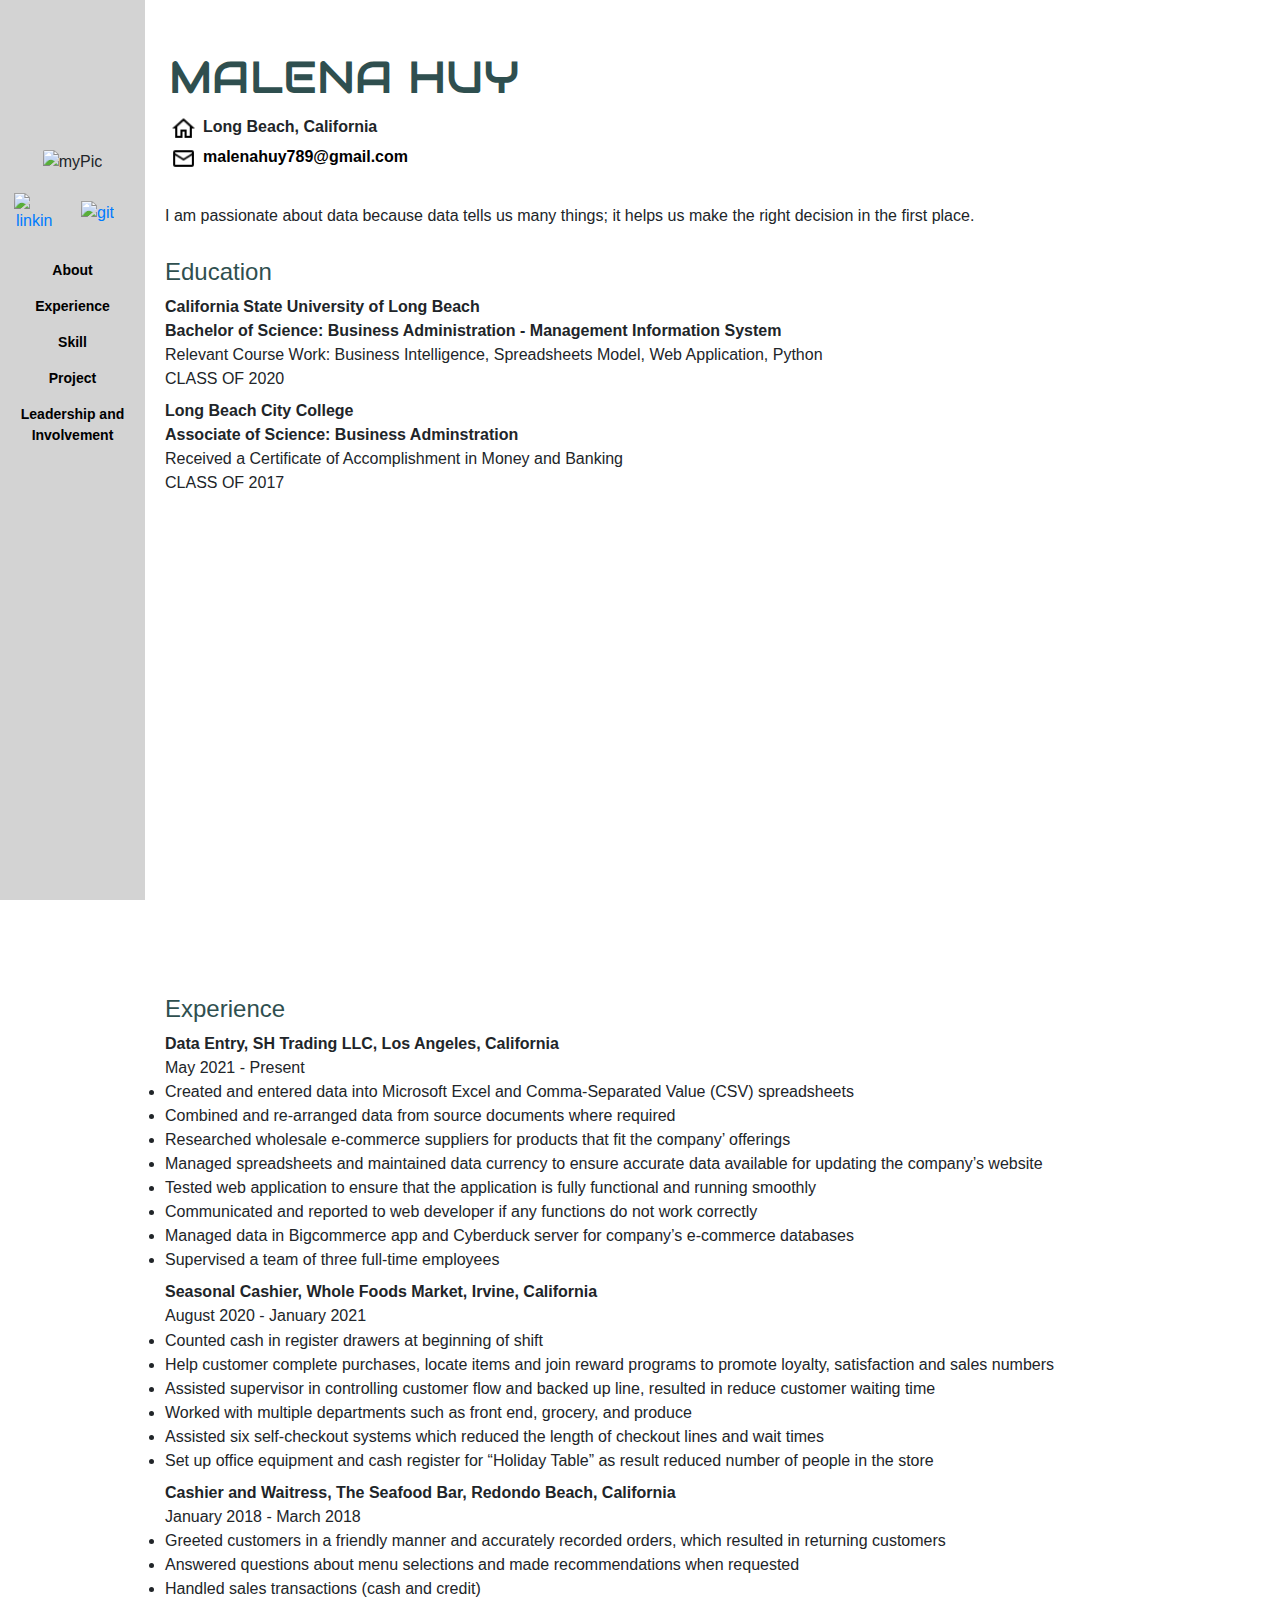
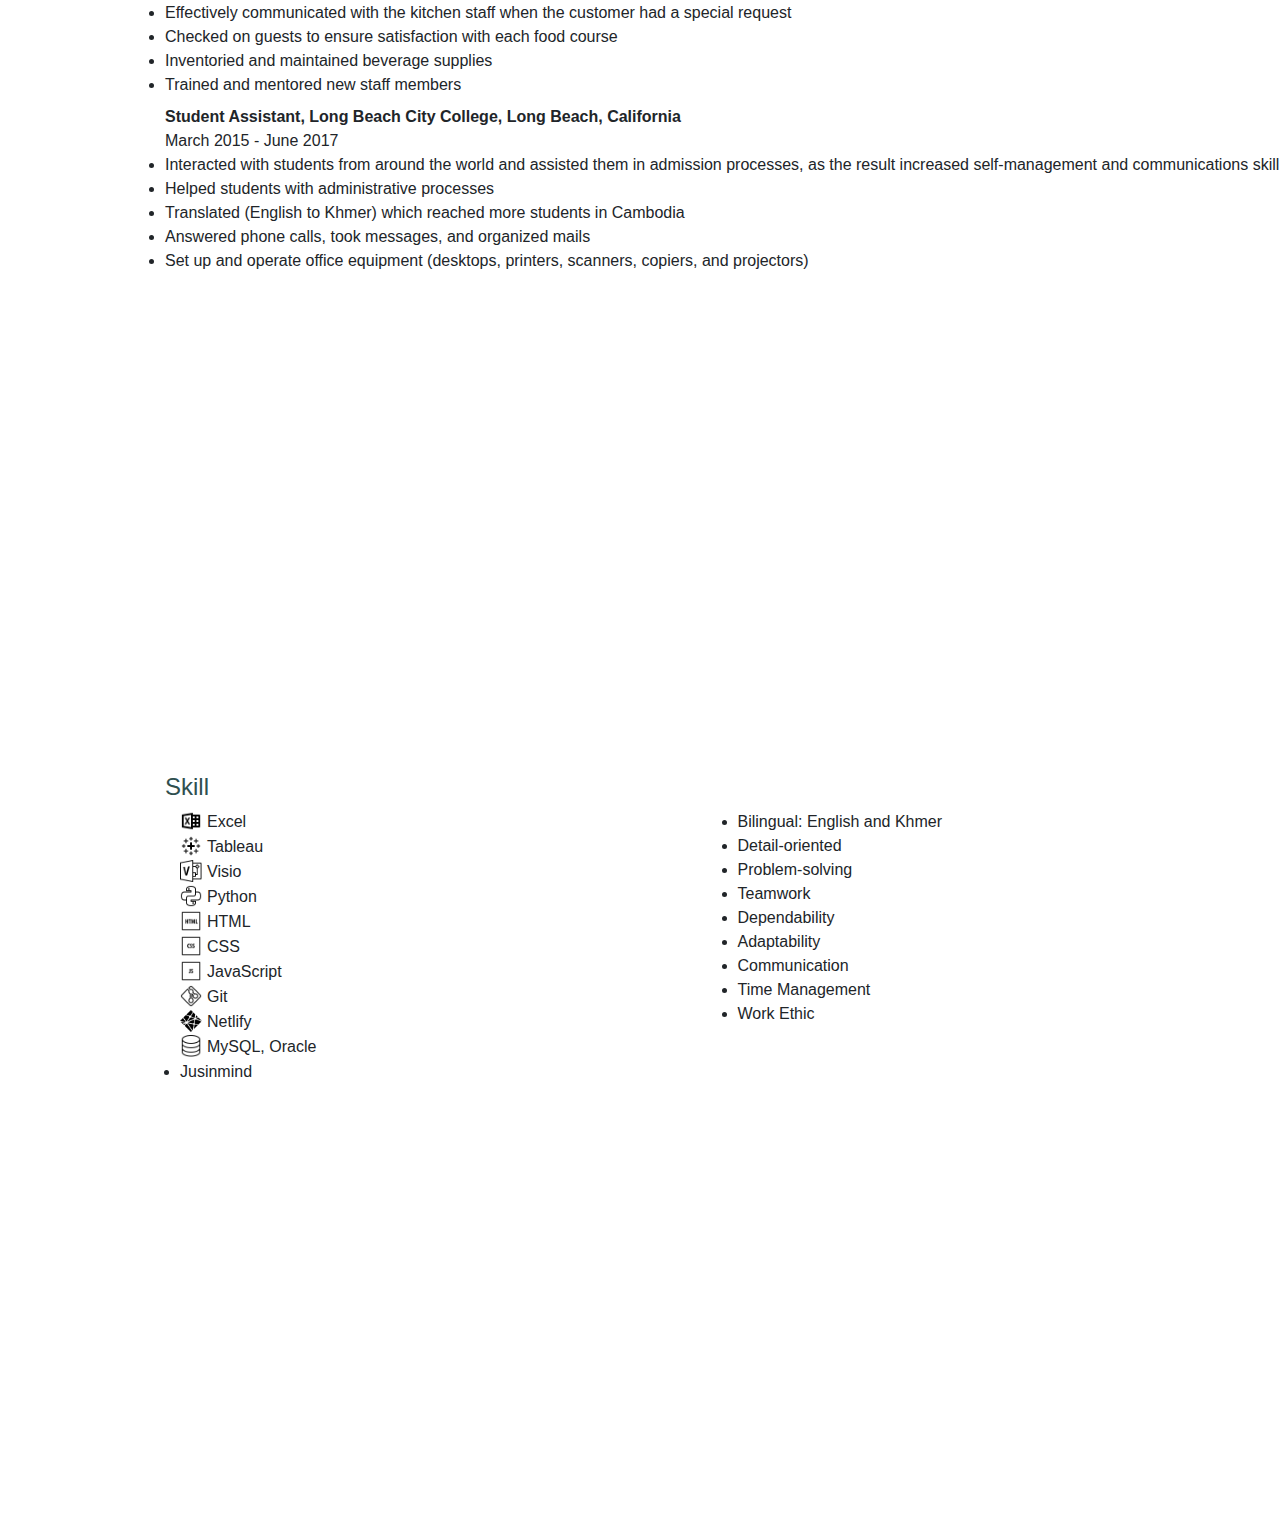
==== index.html @ 58e723cd "done on about, experience, and skill" ====
<!DOCTYPE html>
<html lang="en">
<head>
    <meta charset="UTF-8">
    <meta name="viewport" content="width=device-width, initial-scale=1.0">
    <link rel="stylesheet" href="https://stackpath.bootstrapcdn.com/bootstrap/4.4.1/css/bootstrap.min.css" integrity="sha384-Vkoo8x4CGsO3+Hhxv8T/Q5PaXtkKtu6ug5TOeNV6gBiFeWPGFN9MuhOf23Q9Ifjh" crossorigin="anonymous">
    <link rel="stylesheet" href="https://fonts.googleapis.com/css?family=Audiowide|Sofia|Trirong">
    <link rel="stylesheet" href="https://fonts.googleapis.com/css?family=Sofia&effect=neon|outline|emboss|shadow-multiple">
    <title>Malena Huy</title>
    <link rel="shortcut icon" type="img/png" href="img/MH.png">
    <link rel="stylesheet" href="style.css">
    
    

</head>
<body>
    <div id="leftSideBar">
        <div id="sideMenue">
            <img src="img/IMG_6058.jpg" alt="myPic" id="picOfMe">
            <div class="mediaIcon">
                <div class="flexIcon">
                    <a href="https://www.linkedin.com/in/malena-huy-19534b177/"><img src="img/linkin.png" alt="linkin" class="socialLink"></a>
                </div>
                <div class="flexIcon">
                    <a href="https://github.com/MalenaHuy"><img src="img/git.png" alt="git" class="socialLink"></a>
                </div>
            </div>
   
            <ul id="sidebarList">
                <li class="sideList" id="topList"><a href="#about" style="color: black;"><b>About</b></a></li>
                <li class="sideList"><a href="#experience" style="color: black;"><b>Experience</b></a></li>
                <li class="sideList"><a href="#skill" style="color:black"><b>Skill</b></a></li>
                <li class="sideList"><a href="#project" style="color:black"><b>Project</b></a></li>
                <li class="sideList"><a href="#leadershipAndInvolvement" style="color:black"><b>Leadership and Involvement</b></a></li>
            </ul>      
    </div>
    <div id="about">
        <div class="contactInfo">
            <H1>MALENA HUY</H1>
            <div class="contact">
                <img src="img/60817.png" alt="contact" class="contactPic">
                <p class="contactLetter"><b>Long Beach, California</b></p>
            </div>
            <div class="contact">
                <img src="img/email.png" alt="contact" class="contactPic">
                <a href="mailto:malenahuy789@gmail.com" style="color: black" class="needLongIndent1"><p class="contactLetter"><b>malenahuy789@gmail.com</b></p></a>
            </div>
        </div> 
        <div class="aboutMe">
           <p class="needLongIndent1">I am passionate about data because data tells us many things; it helps us make the right decision in the first place. </p> 
        </div>
        <div class="education">
            <h4>Education</h4>
            <div class="school">
                <P class="smallMargin"><b>California State University of Long Beach</b></P>
                <p class="smallMargin"><b>Bachelor of Science: Business Administration - Management Information System</b></p>
                <p class="smallMargin">Relevant Course Work: Business Intelligence, Spreadsheets Model, Web Application, Python</p>
                <p class="smallMargin2">CLASS OF 2020</p>
                <p class="smallMargin"><b>Long Beach City College</b></p>
                <p class="smallMargin"><b>Associate of Science: Business Adminstration </b></p>
                <p class="smallMargin">Received a Certificate of Accomplishment in Money and Banking</p>
                <p class="bigMargin3">CLASS OF 2017</p>
            </div>
        </div>
    </div>

    <div id="experience">
        <h4>Experience</h4>
        
        <p class="smallMargin"><b>Data Entry, SH Trading LLC, Los Angeles, California</b></p>
        <p class="smallMargin">May 2021 - Present</p>
        <li>Created and entered data into Microsoft Excel and Comma-Separated Value (CSV) spreadsheets</li>
        <li>Combined and re-arranged data from source documents where required</li>
        <li>Researched wholesale e-commerce suppliers for products that fit the company’ offerings</li>
        <li>Managed spreadsheets and maintained data currency to ensure accurate data available for updating the company’s website</li>
        <li>Tested web application to ensure that the application is fully functional and running smoothly</li>
        <li>Communicated and reported to web developer if any functions do not work correctly</li>
        <li>Managed data in Bigcommerce app and Cyberduck server for company’s e-commerce databases</li>
        <li class="smallMargin2">Supervised a team of three full-time employees</li>
        
        <p class="smallMargin"><b>Seasonal Cashier, Whole Foods Market, Irvine, California</b></p>
        <p class="smallMargin">August 2020 - January 2021</p>
        <li>Counted cash in register drawers at beginning of shift</li>
        <li>Help customer complete purchases, locate items and join reward programs to promote loyalty, satisfaction and sales numbers</li>
        <li>Assisted supervisor in controlling customer flow and backed up line, resulted in reduce customer waiting time</li>
        <li>Worked with multiple departments such as front end, grocery, and produce</li>
        <li>Assisted six self-checkout systems which reduced the length of checkout lines and wait times</li>
        <li class="smallMargin2">Set up office equipment and cash register for “Holiday Table” as result reduced number of people in the store</li>
        
        <p class="smallMargin"><b>Cashier and Waitress, The Seafood Bar, Redondo Beach, California</b></p>
        <p class="smallMargin">January 2018 - March 2018</p>
        <li>Greeted customers in a friendly manner and accurately recorded orders, which resulted in returning customers</li>
        <li>Answered questions about menu selections and made recommendations when requested</li>
        <li>Handled sales transactions (cash and credit)</li>
        <li>Effectively communicated with the kitchen staff when the customer had a special request</li>
        <li>Checked on guests to ensure satisfaction with each food course</li>
        <li>Inventoried and maintained beverage supplies</li>
        <li class="smallMargin2">Trained and mentored new staff members</li>
        
        <p class="smallMargin"><b>Student Assistant, Long Beach City College, Long Beach, California</b></p>
        <p class="smallMargin">March 2015 - June 2017</p>
        <li>Interacted with students from around the world and assisted them in admission processes, as the result increased self-management and communications skill</li>
        <li>Helped students with administrative processes</li>
        <li>Translated (English to Khmer) which reached more students in Cambodia</li>
        <li>Answered phone calls, took messages, and organized mails</li>
        <li class="bigMargin3">Set up and operate office equipment (desktops, printers, scanners, copiers, and projectors)</li>
    </div>  
    
    <div id="skill">
        <h4>Skill</h4>
        <div class="flexSkill">
            <div class="col-6">
                <div class="imgSkill">
                    <img src="img/excel.png" alt="small-icon" class="smallIcon">
                    <p class="desImgSkill">Excel</p>
                </div>
                <div class="imgSkill">
                    <img src="img/tableau.png" alt="small-icon" class="smallIcon">
                    <p class="desImgSkill">Tableau</p>
                </div>
                <div class="imgSkill">
                    <img src="img/visio.png" alt="small-icon" class="smallIcon">
                    <p class="desImgSkill">Visio</p>
                </div>
                <div class="imgSkill">
                    <img src="img/python.png" alt="small-icon" class="smallIcon">
                    <p class="desImgSkill">Python</p>
                </div>
                <div class="imgSkill">
                    <img src="img/HTML.png" alt="small-icon" class="smallIcon">
                    <p class="desImgSkill">HTML</p>
                </div>
                <div class="imgSkill">
                    <img src="img/css.png" alt="small-icon" class="smallIcon">
                    <p class="desImgSkill">CSS</p>
                </div>
                <div class="imgSkill">
                    <img src="img/JS.png" alt="small-icon" class="smallIcon">
                    <p class="desImgSkill">JavaScript</p>
                </div>
                <div class="imgSkill">
                    <img src="img/git1.png" alt="small-icon" class="smallIcon">
                    <p class="desImgSkill">Git</p>
                </div>
                <div class="imgSkill">
                    <img src="img/netlify.png" alt="small-icon" class="smallIcon">
                    <p class="desImgSkill">Netlify</p>
                </div>
                <div class="imgSkill">
                    <img src="img/database.png" alt="small-icon" class="smallIcon">
                    <p class="desImgSkill">MySQL, Oracle</p>
                </div>
                <li>Jusinmind</li>
            </div>

            <div class="col-6">
                <li>Bilingual: English and Khmer</li>
                <li>Detail-oriented</li>
                <li>Problem-solving</li>
                <li>Teamwork</li>
                <li>Dependability</li>
                <li>Adaptability</li>
                <li>Communication</li>
                <li>Time Management</li>
                <li class="bigMargin3">Work Ethic</li>
            </div>
        </div>
    </div>

    



    <script src="app.js"></script>
</body>
</html>
---- style.css ----
#picOfMe{
    align-self: center;
    width: 125px;
    height: 125px;
    box-sizing: border-box;
    border-radius: 5%;
    margin-top: 150px;
    
}

#leftSideBar{
    /* top:3em; */
    position: relative;
    margin-left: 165px;
    display: flex;
    flex-direction: column;
}

#sideMenue{
    position: fixed;
    left: 0px;
    right: 0px;
    /* top: 3em; */
    width: 145px;
    text-align: center;
    /* padding-left: 1em; */
    height: 100%;
    background-color: 	#d3d3d3;
    margin-left: 0px;  
}



.socialLink{
    width: 35px;
    height: 35px;
}

.mediaIcon{
    display: flex;
    flex-direction: row;
    align-items: center;
}


.flexIcon{
    float: left;
    width:33.33%;
    padding: 4px;
    margin: 5px;
    margin-left: 10px;
    margin-top: 15px
}

.contactPic{
    top:25px;
    height:25px;
    margin: 2px;
}

.contactLetter{
    margin-left: 5px;
    margin-top: 1px;
    margin-bottom: 5px;
}

.contact{
    display: flex;
}

.contactInfo{
    margin-left: 4px;
}

#sidebarList {
    list-style-type: none;
    margin: 0;
    padding: 0;
    font-family: 'Gill Sans', 'Gill Sans MT', Calibri, 'Trebuchet MS', sans-serif;
    font-size: 14px;
    text-align: center;
  }

.sideList{
      margin-bottom: 15px;
  }

#topList{
    margin-top: 18px;
}

H1{
    margin-top: 50px;
    color: darkslategray;
    font-size: 45px;
    margin-bottom: 10px;
    font-family: "Audiowide", sans-serif;
}

.needLongIndent1{
    margin-bottom: 30px;
}

h4{
    color: darkslategray;   
}

.smallMargin{
    margin-bottom: 0.1px;
}

.smallMargin2{
    margin-bottom: 8px ;
}

.bigMargin3{
    margin-bottom: 500px;
}

.smallIcon{
    top: 22px;
    height: 22px;
    margin-right: 5px;
}

.imgSkill{
    display: flex;
}

.desImgSkill{
    margin-bottom: 1px;
}

.flexSkill{
    display: flex;
}
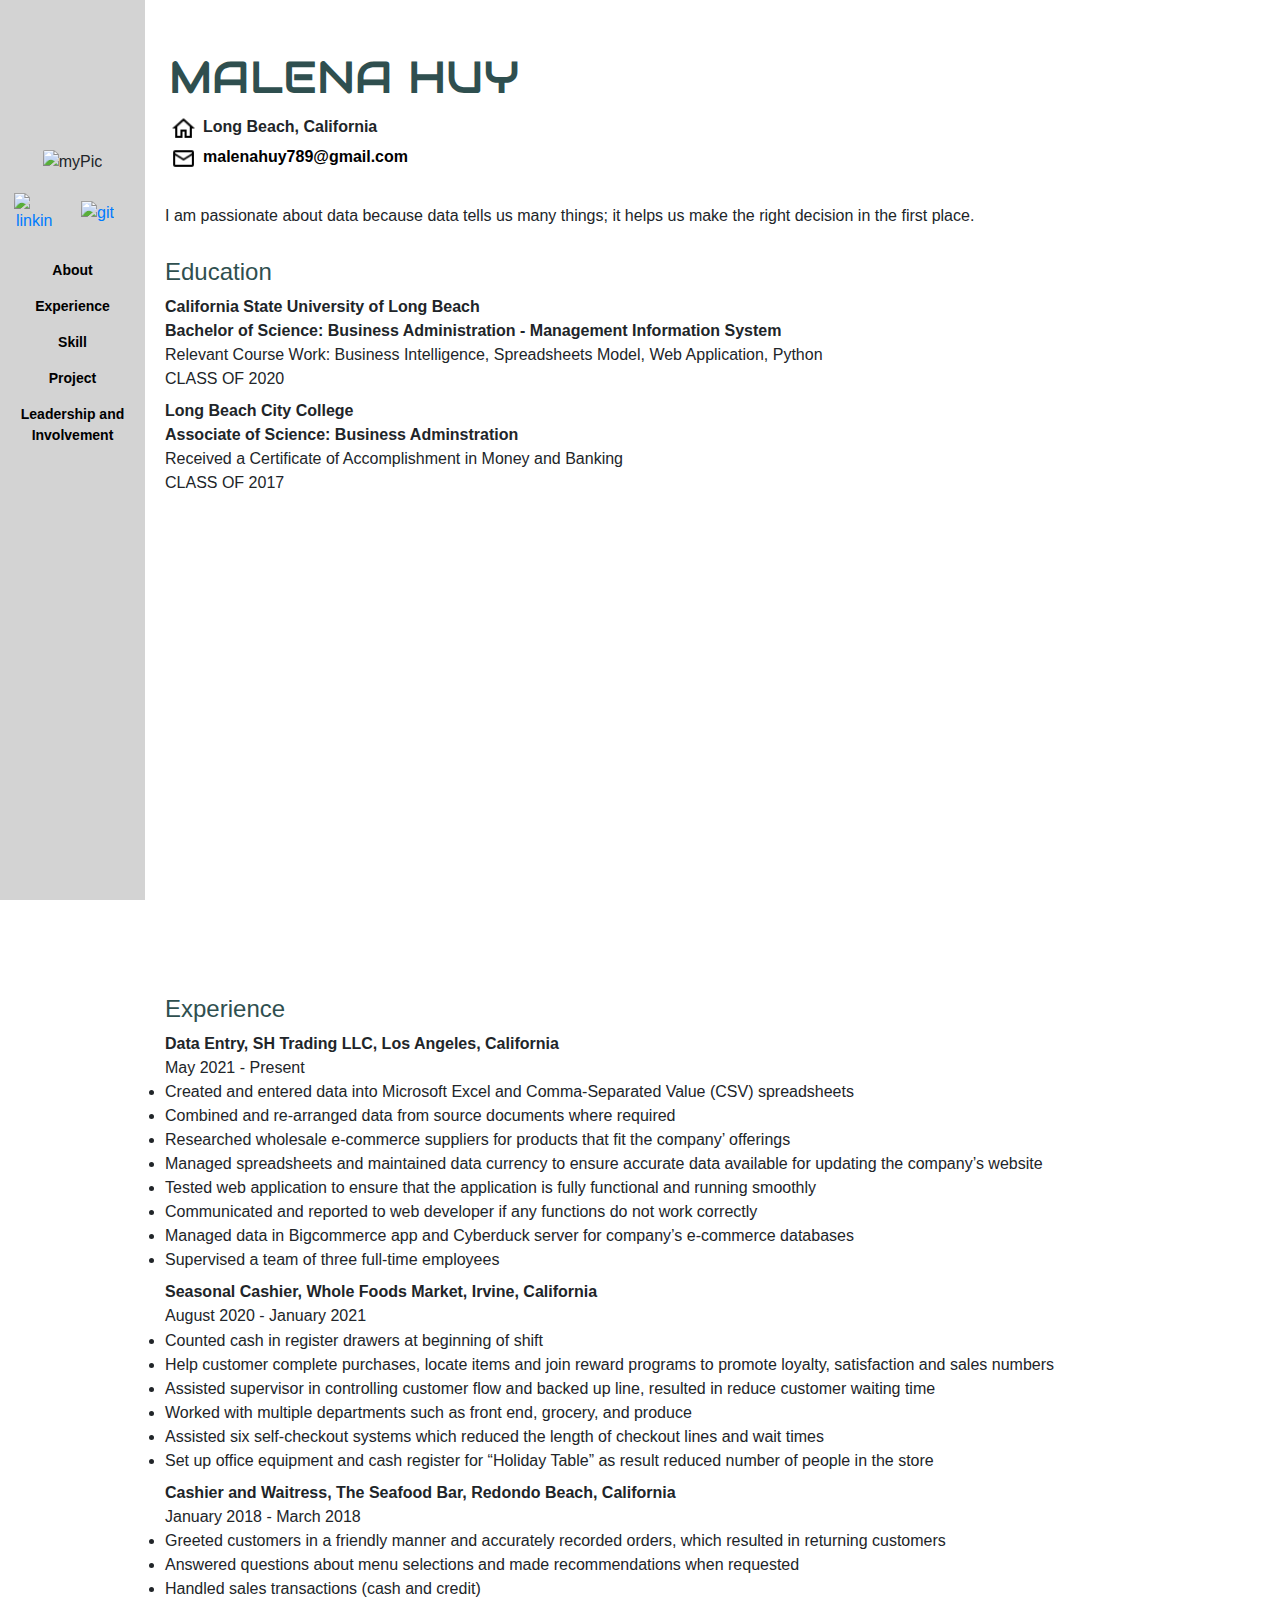
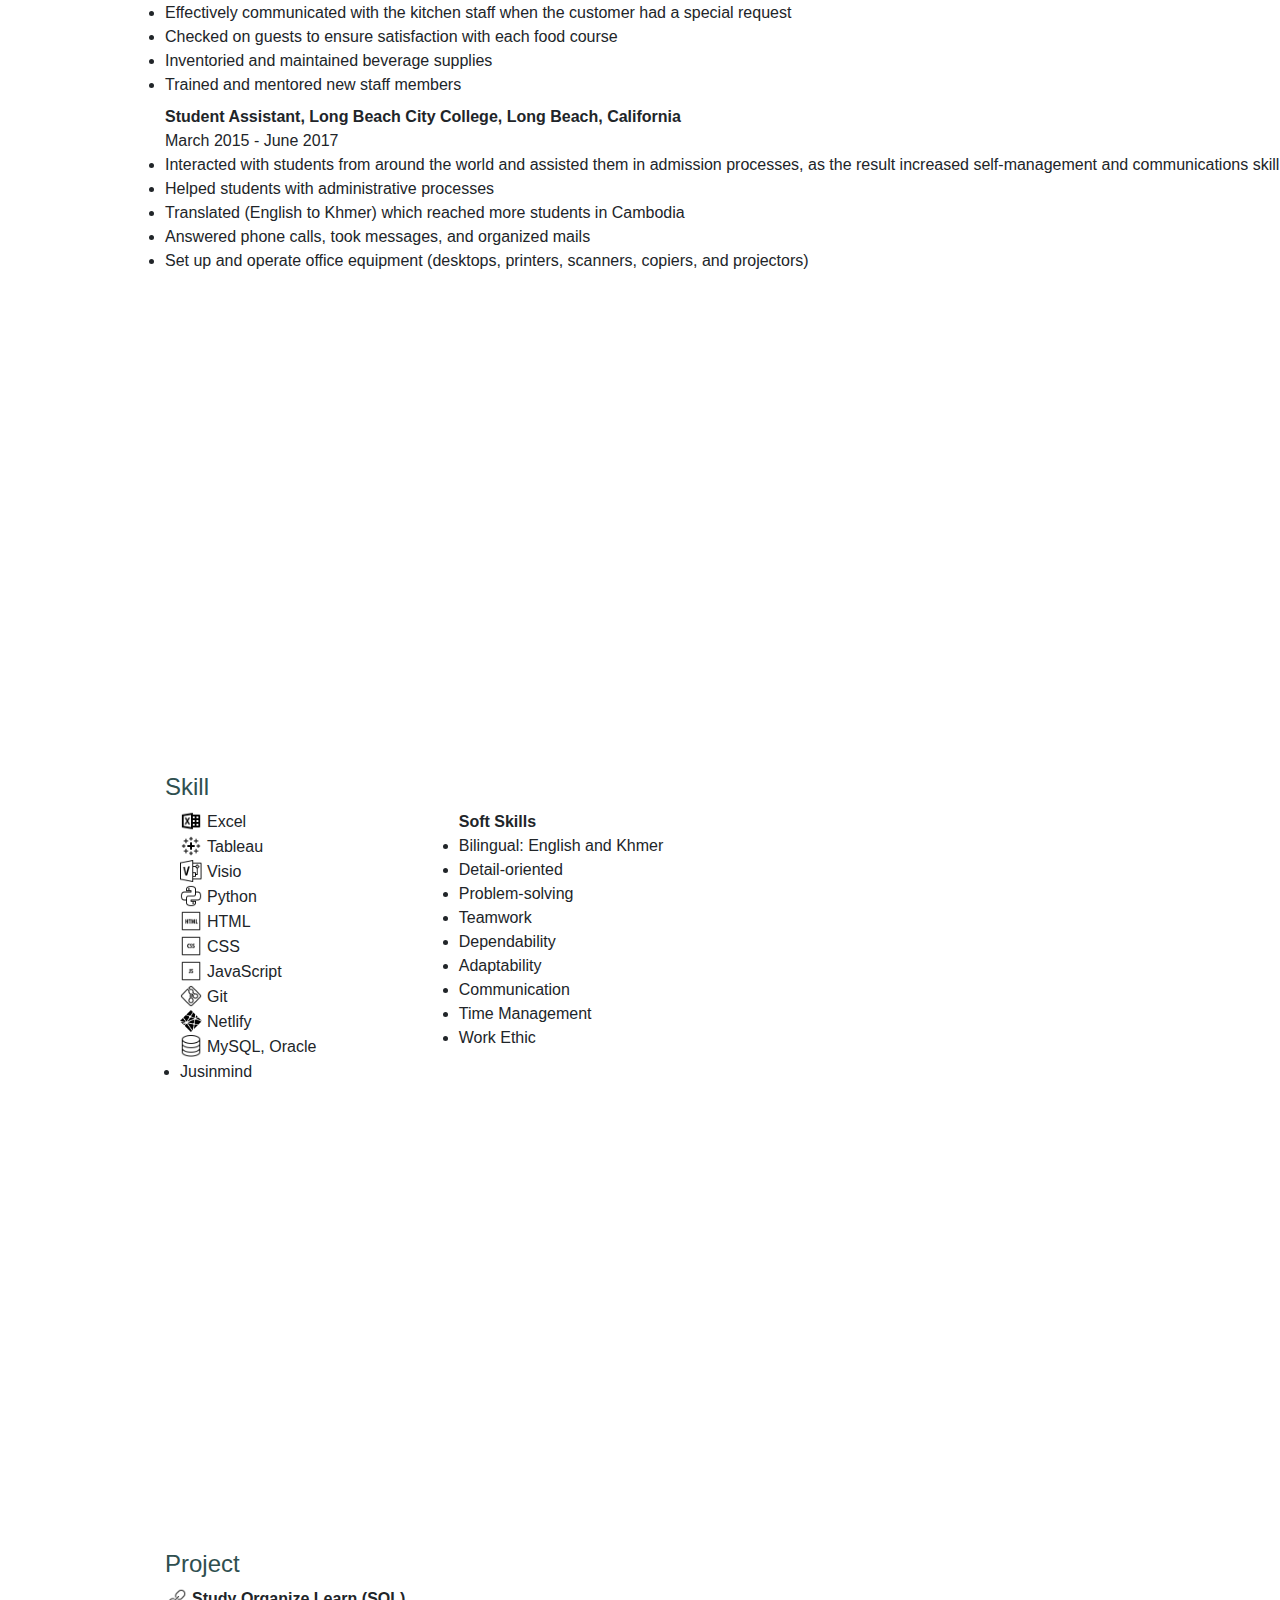
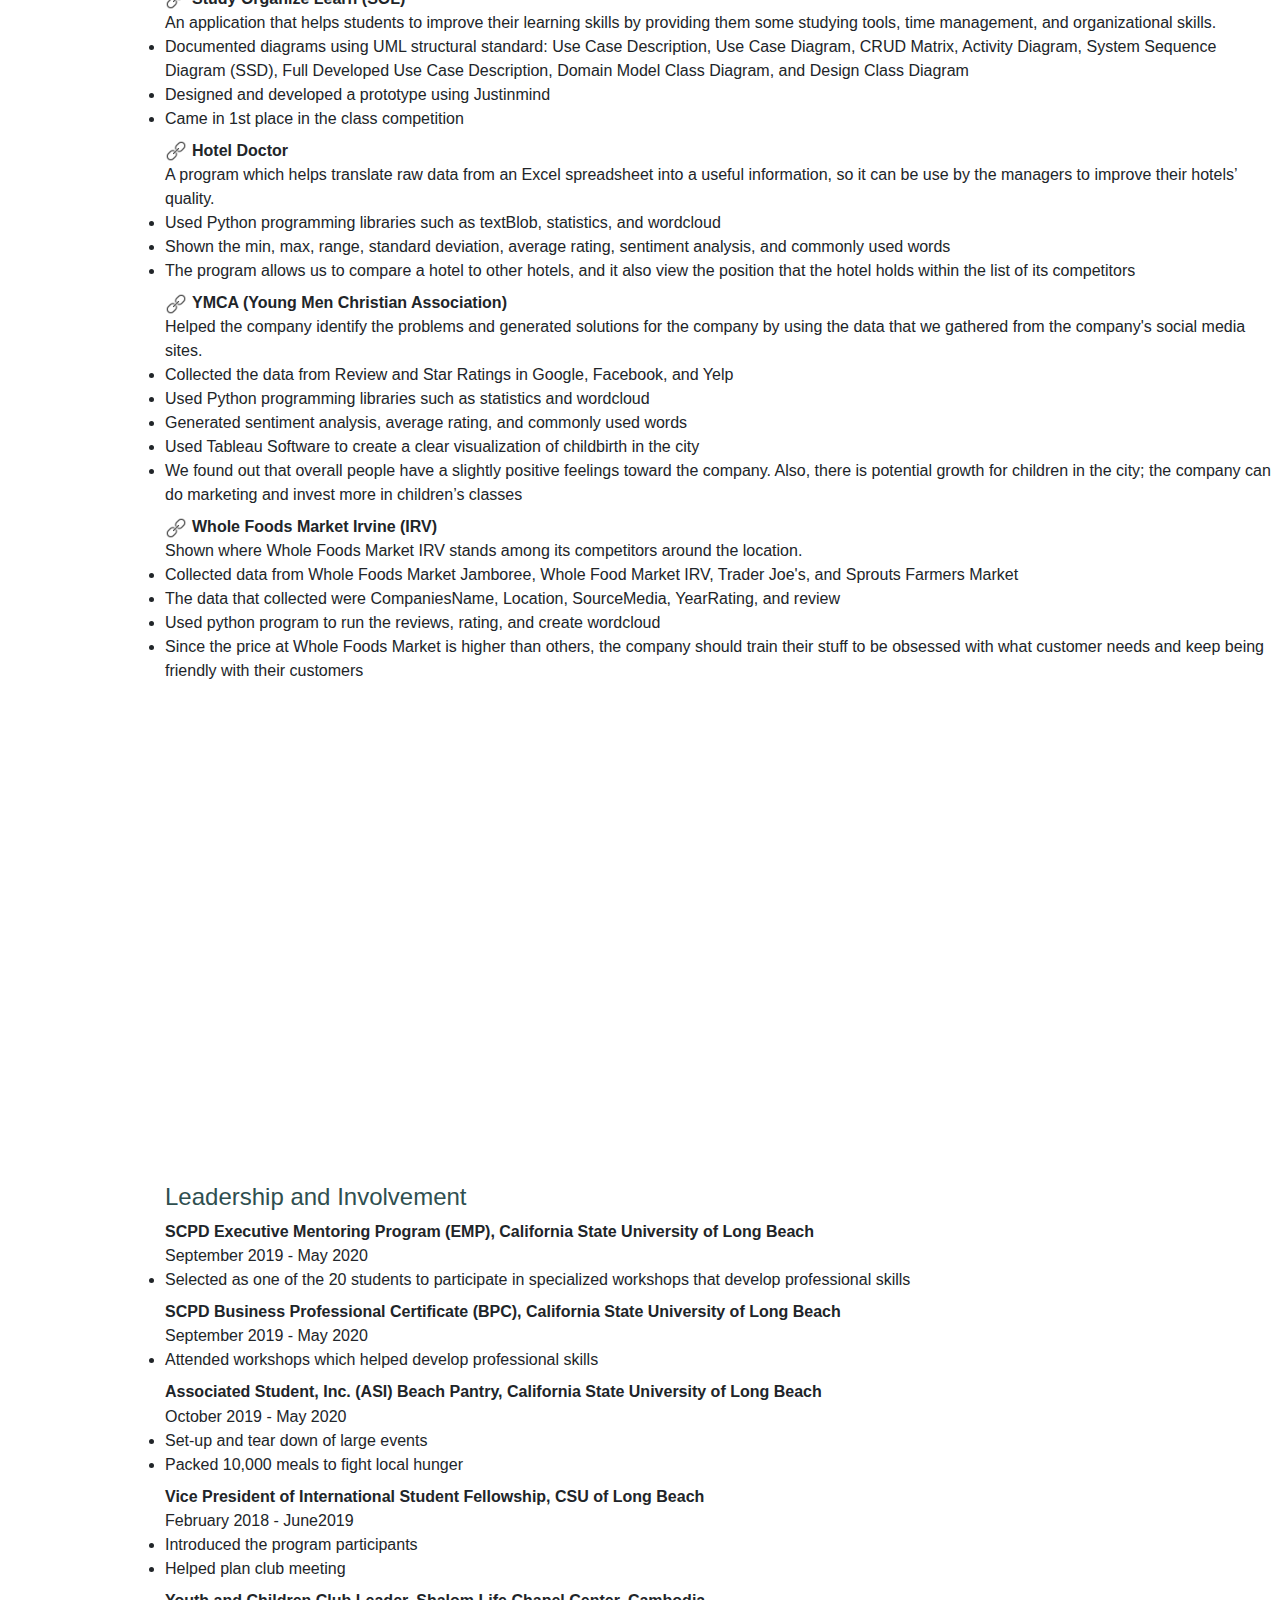
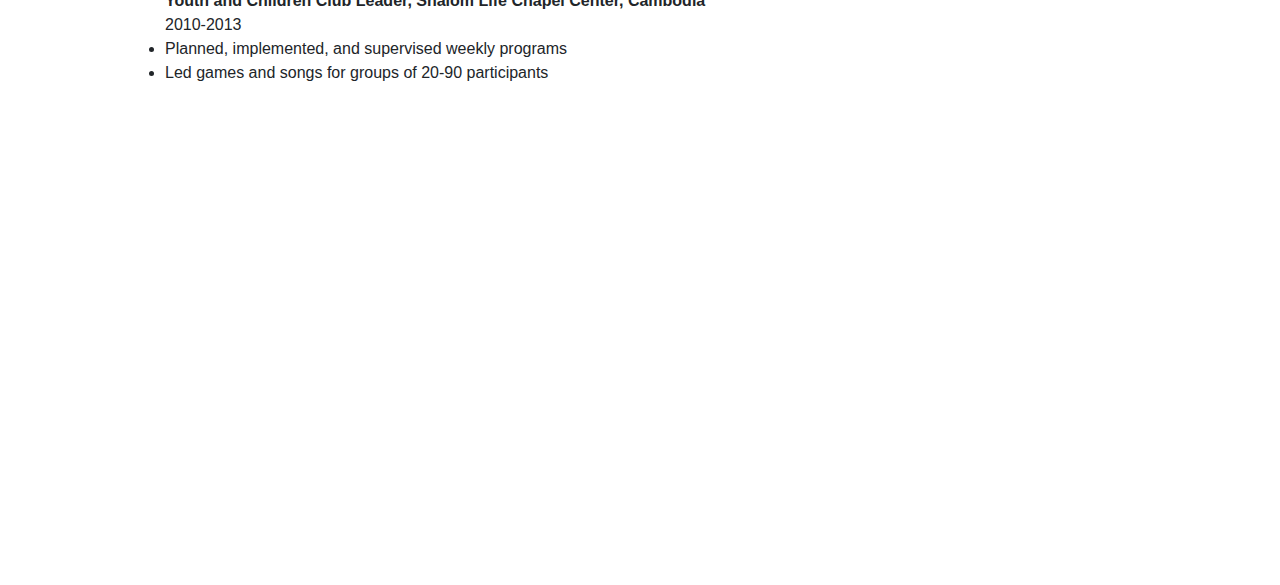
==== commit 2cc186f5: "Has everything in it" ====
--- a/index.html
+++ b/index.html
@@ -109,7 +109,7 @@
     <div id="skill">
         <h4>Skill</h4>
         <div class="flexSkill">
-            <div class="col-6">
+            <div class="col-3">
                 <div class="imgSkill">
                     <img src="img/excel.png" alt="small-icon" class="smallIcon">
                     <p class="desImgSkill">Excel</p>
@@ -153,7 +153,8 @@
                 <li>Jusinmind</li>
             </div>
 
-            <div class="col-6">
+            <div class="col-9">
+                <div><b>Soft Skills</b></div>
                 <li>Bilingual: English and Khmer</li>
                 <li>Detail-oriented</li>
                 <li>Problem-solving</li>
@@ -167,8 +168,77 @@
         </div>
     </div>
 
-    
-
+    <div id="project">
+        <h4>Project</h4>
+
+        <div class="projectLink">
+            <a href="https://docs.google.com/presentation/d/1GV7jvEvujtkdxW_hUQRuA-FGn4lqVFDvld7qBgwPdiw/edit#slide=id.gcb9a0b074_1_0"><img src="img/link.png" alt="project" class="smallIcon"></a>
+            <p class="smallMargin" ><b>Study Organize Learn (SOL)</b></p>
+        </div>
+        <p class="smallMargin">An application that helps students to improve their learning skills by providing them some studying tools, time management, and organizational skills.</p>
+        <li>Documented diagrams using UML structural standard: Use Case Description, Use Case Diagram, CRUD Matrix, Activity Diagram, System Sequence Diagram (SSD), Full Developed Use Case Description, Domain Model Class Diagram, and Design Class Diagram</li>
+        <li>Designed and developed a prototype using Justinmind</li>
+        <li class="smallMargin2">Came in 1st place in the class competition</li>
+       
+        <div class="projectLink">
+            <a href="https://docs.google.com/document/d/1Y2MxactbbaKSyeovLxbKXEGCdVwSvTSO75v0G-tP6yM/edit"><img src="img/link.png" alt="project" class="smallIcon"></a>
+            <p class="smallMargin"><b>Hotel Doctor</b></p>
+        </div>
+        <p class="smallMargin">A program which helps translate raw data from an Excel spreadsheet into a useful information, so it can be use by the managers to improve their hotels’ quality.</p>
+        <li>Used Python programming libraries such as textBlob, statistics, and wordcloud</li>
+        <li>Shown the min, max, range, standard deviation, average rating, sentiment analysis, and commonly used words</li>
+        <li class="smallMargin2">The program allows us to compare a hotel to other hotels, and it also view the position that the hotel holds within the list of its competitors</li>
+        
+        <div class="projectLink">
+            <a href="https://docs.google.com/presentation/d/1oSVjrfwaQIsU7McNEaSxU91gWclx09imn4aurFoGl7s/edit?usp=sharing"><img src="img/link.png" alt="project" class="smallIcon"></a>
+            <p class="smallMargin"><b>YMCA (Young Men Christian Association)</b></p>
+        </div>
+        <p class="smallMargin">Helped the company identify the problems and generated solutions for the company by using the data that we gathered from the company's social media sites.</p>
+        <li>Collected the data from Review and Star Ratings in Google, Facebook, and Yelp</li>
+        <li>Used Python programming libraries such as statistics and wordcloud</li>
+        <li>Generated sentiment analysis, average rating, and commonly used words</li>
+        <li>Used Tableau Software to create a clear visualization of childbirth in the city</li>
+        <li class="smallMargin2">We found out that overall people have a slightly positive feelings toward the company. Also, there is potential growth for children in the city; the company can do marketing and invest more in children’s classes</li>
+        
+        <div class="projectLink">
+            <a href="https://drive.google.com/drive/folders/1RlieP8-jCRvltvG0Bzx3RqfEUPW0BpeF?usp=sharing"><img src="img/link.png" alt="project" class="smallIcon"></a>
+            <p class="smallMargin"><b>Whole Foods Market Irvine (IRV)</b></p>
+        </div>
+        <p class="smallMargin">Shown where Whole Foods Market IRV stands among its competitors around the location.</p>
+        <li>Collected data from Whole Foods Market Jamboree, Whole Food Market IRV, Trader Joe's, and Sprouts Farmers Market</li>
+        <li>The data that collected were CompaniesName, Location, SourceMedia, YearRating, and review</li>
+        <li>Used python program to run the reviews, rating, and create wordcloud</li>
+        <li class="bigMargin3">Since the price at Whole Foods Market is higher than others, the company should train their stuff to be obsessed with what customer needs and keep being friendly with their customers</li>
+        
+    </div>
+
+    <div id="leadershipAndInvolvement">
+        <h4>Leadership and Involvement</h4>
+
+        <p class="smallMargin"><b>SCPD Executive Mentoring Program (EMP), California State University of Long Beach</b></p>
+        <p class="smallMargin">September 2019 - May 2020</p>
+        <li class="smallMargin2">Selected as one of the 20 students to participate in specialized workshops that develop professional skills</li>
+
+        <p class="smallMargin"><b>SCPD Business Professional Certificate (BPC), California State University of Long Beach</b></p>
+        <p class="smallMargin">September 2019 - May 2020</p>
+        <li class="smallMargin2">Attended workshops which helped develop professional skills</li>
+        
+        <p class="smallMargin"><b>Associated Student, Inc. (ASI) Beach Pantry, California State University of Long Beach</b></p>
+        <p class="smallMargin">October 2019 - May 2020</p>
+        <li>Set-up and tear down of large events</li>
+        <li class="smallMargin2">Packed 10,000 meals to fight local hunger</li>
+
+        <p class="smallMargin"><b>Vice President of International Student Fellowship, CSU of Long Beach</b></p>
+        <p class="smallMargin">February 2018 - June2019</p>
+        <li>Introduced the program participants</li>
+        <li class="smallMargin2">Helped plan club meeting</li>
+
+        <p class="smallMargin"><b>Youth and Children Club Leader, Shalom Life Chapel Center, Cambodia</b></p>
+        <p class="smallMargin">2010-2013</p>
+        <li>Planned, implemented, and supervised weekly programs</li>
+        <li class="bigMargin3">Led games and songs for groups of 20-90 participants</li>
+
+    </div>
 
 
     <script src="app.js"></script>
--- a/style.css
+++ b/style.css
@@ -133,4 +133,8 @@
 
 .flexSkill{
     display: flex;
+}
+
+.projectLink{
+    display: flex;
 }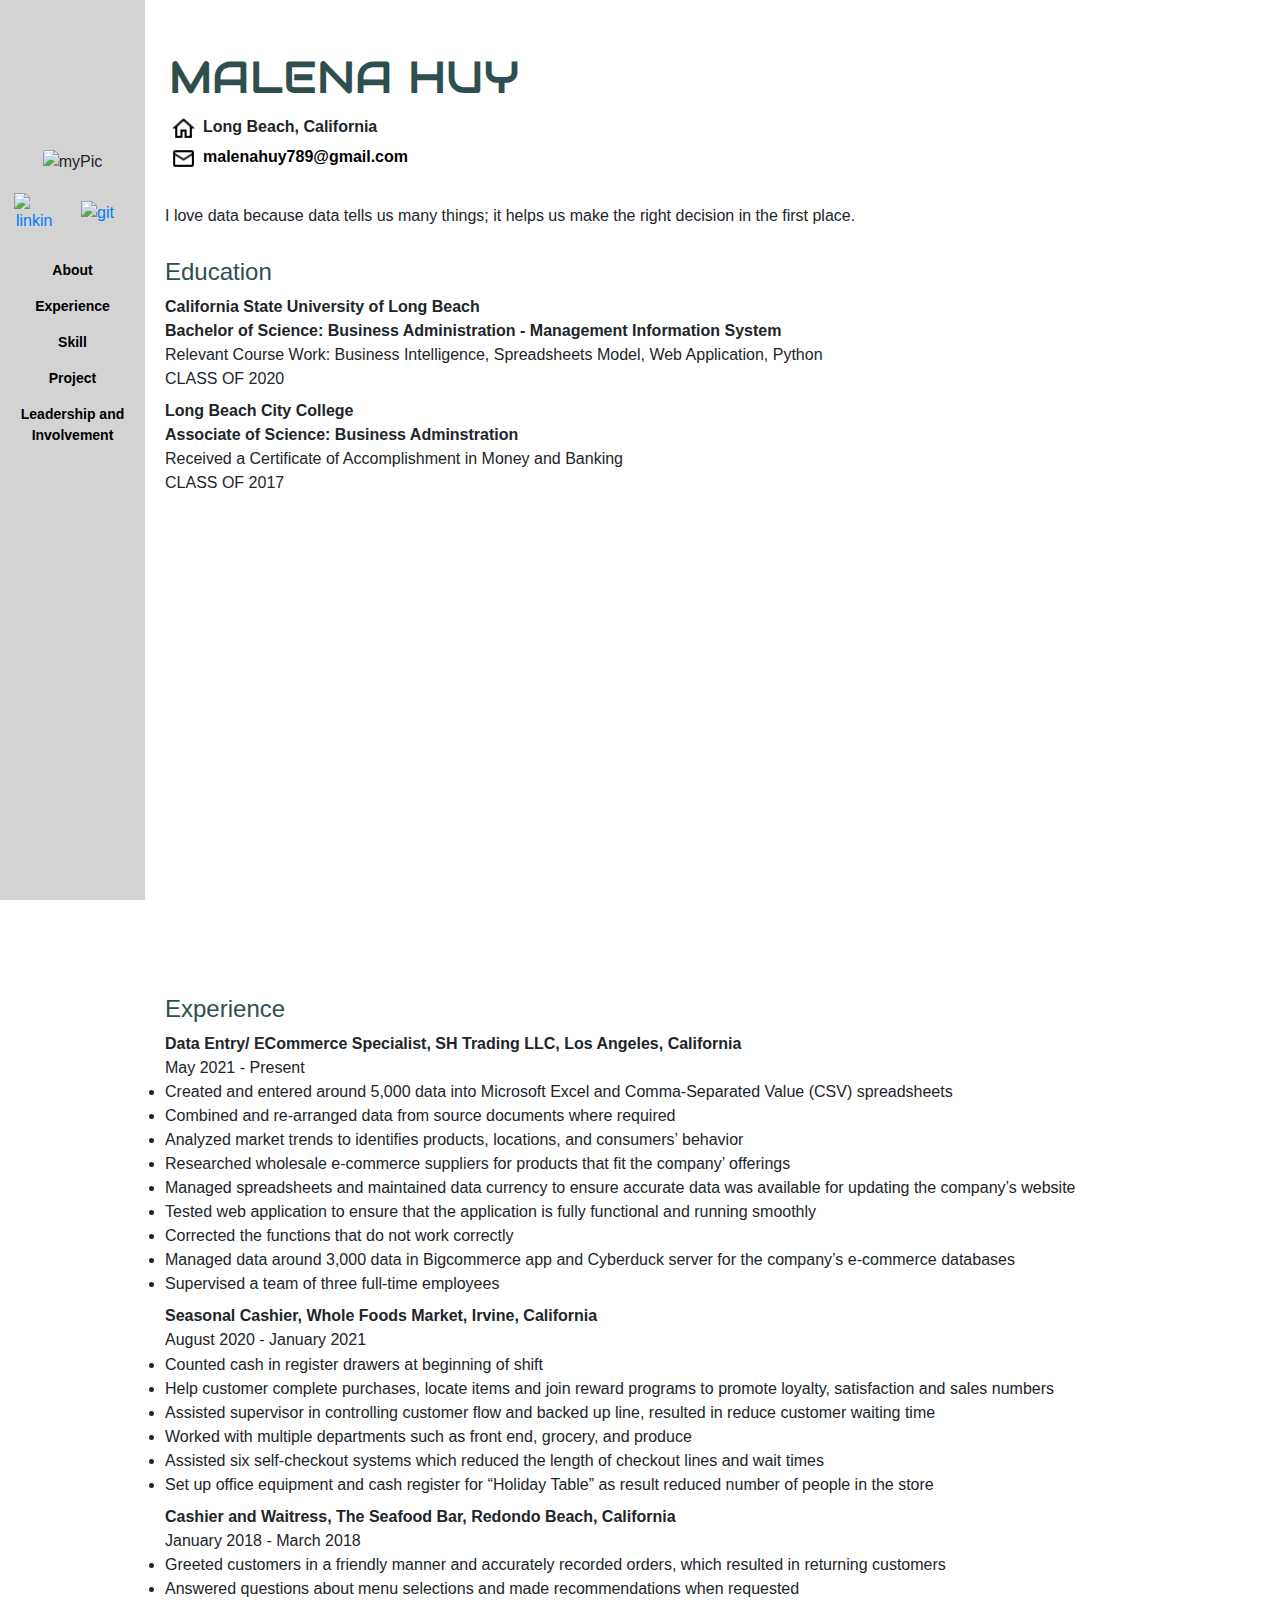
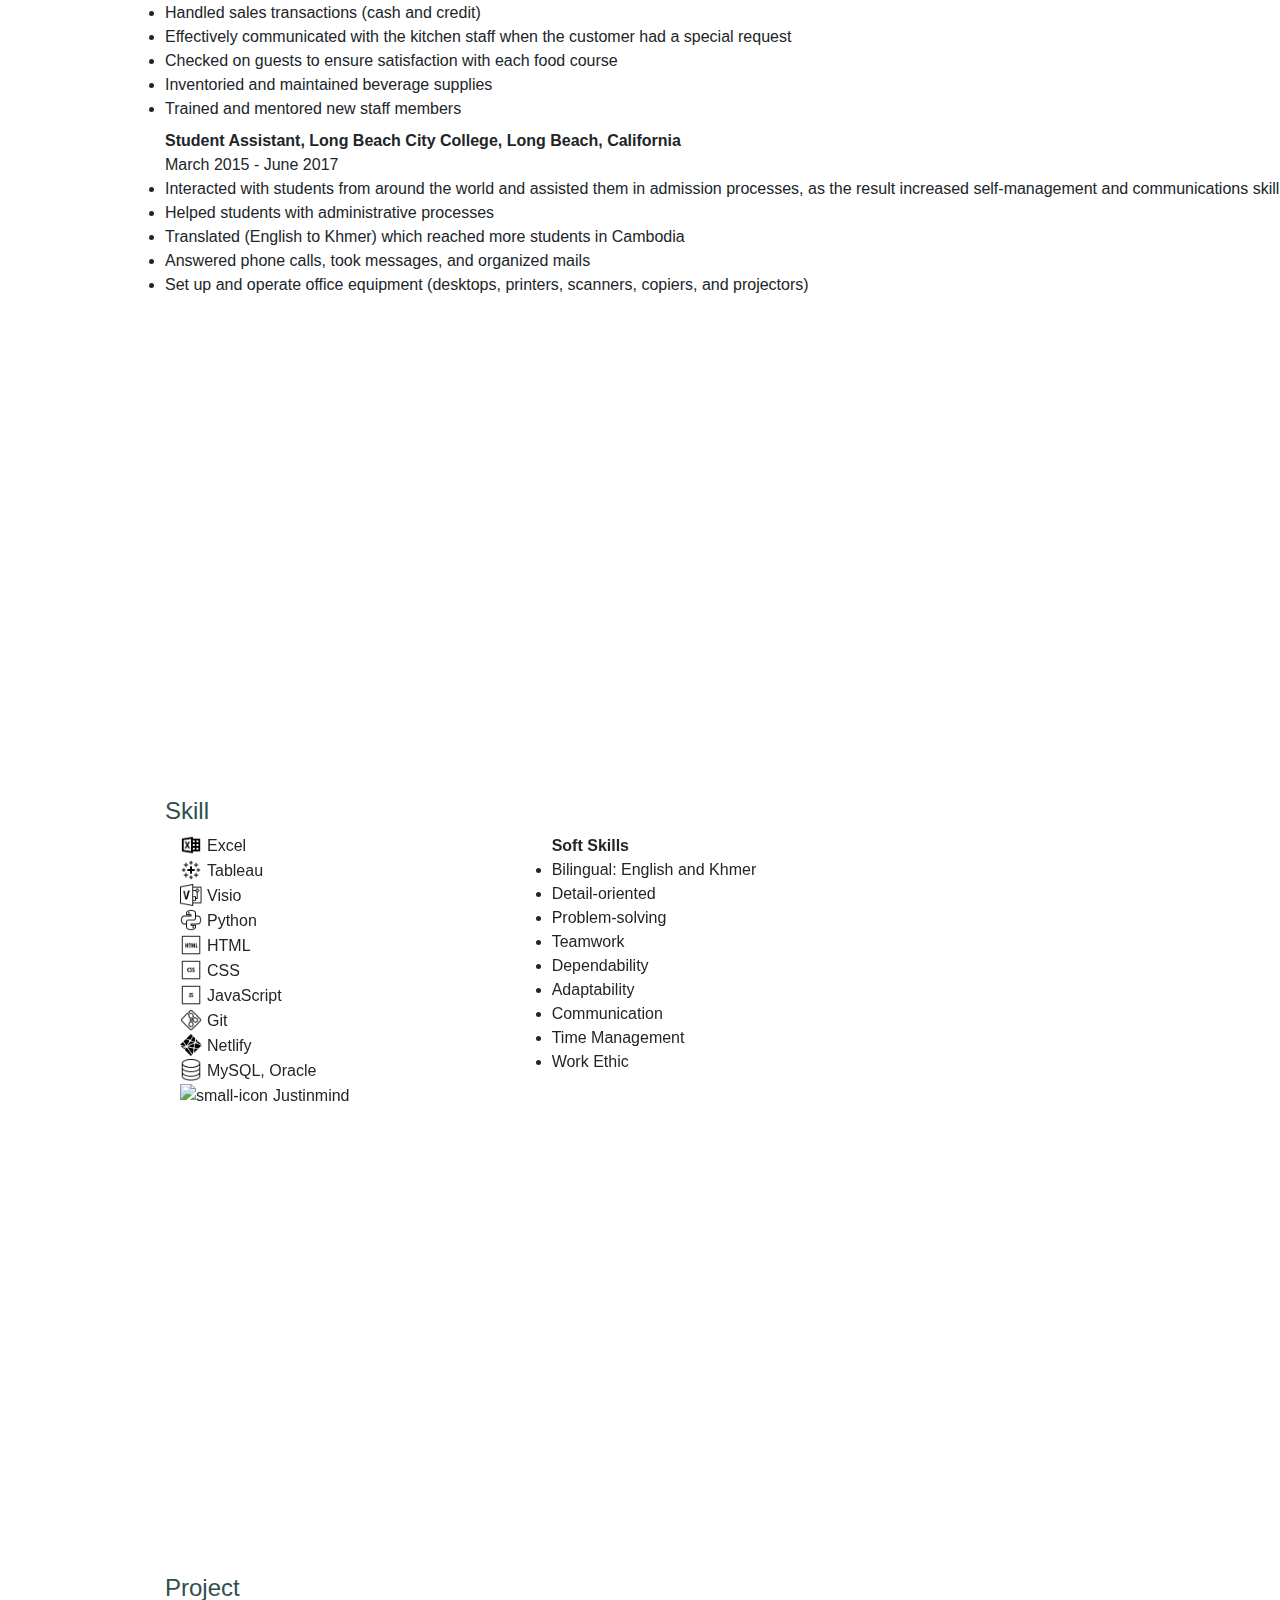
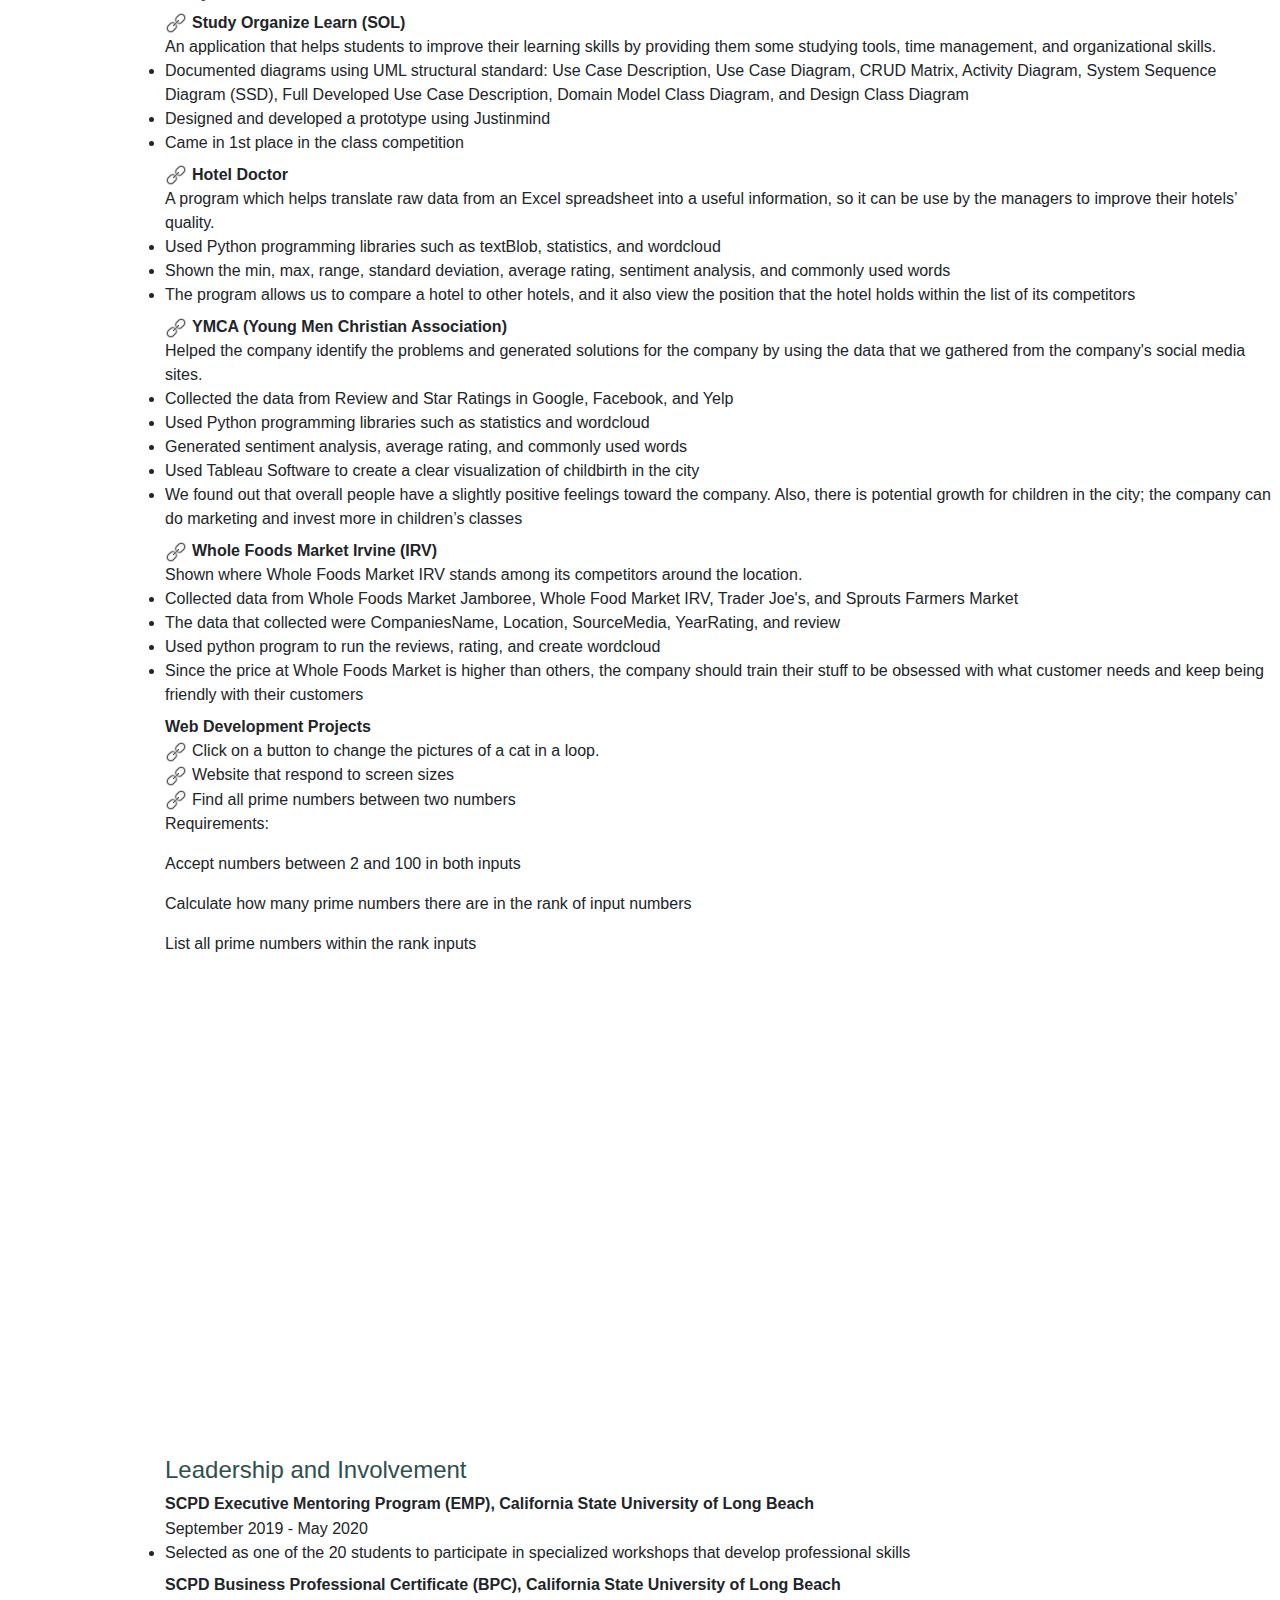
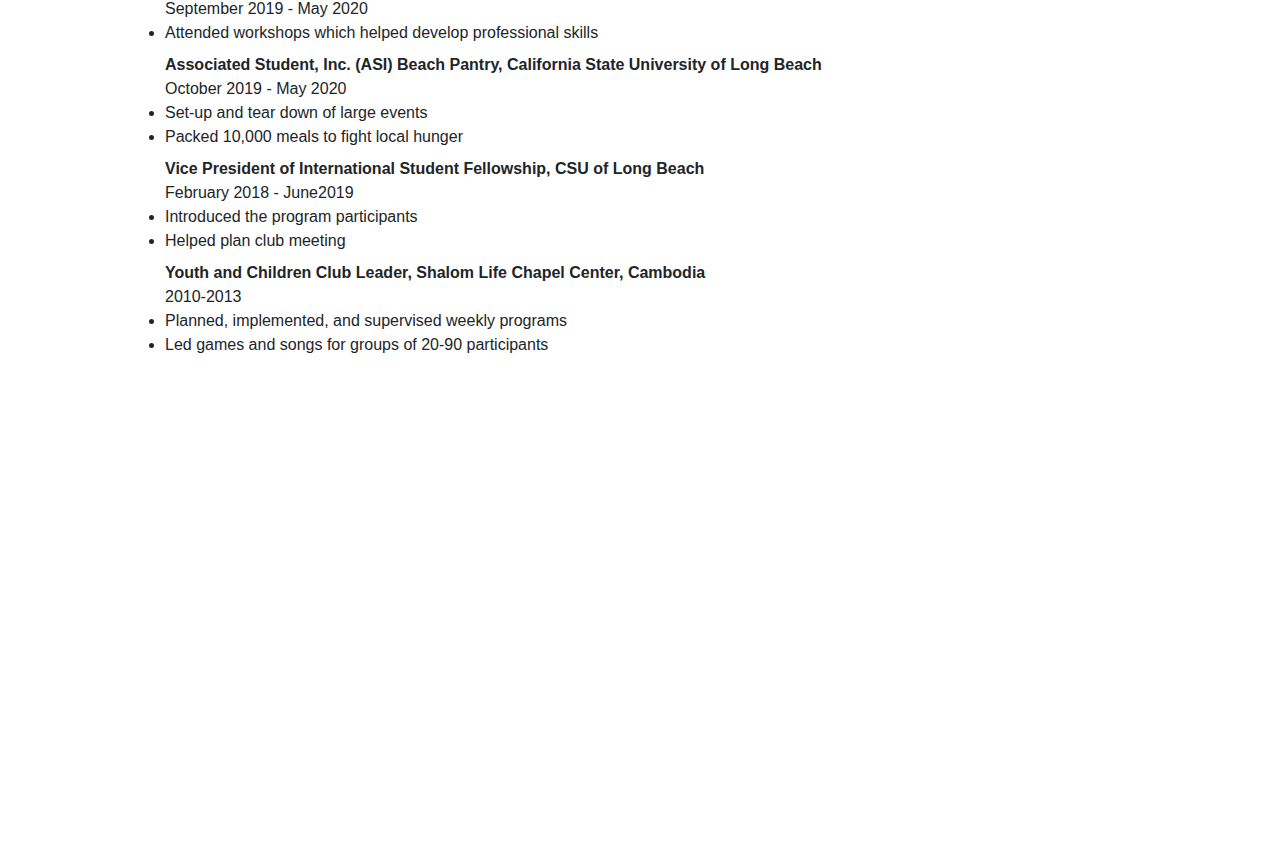
==== commit 4c80fe94: "Make Changes with SH company" ====
--- a/index.html
+++ b/index.html
@@ -47,7 +47,7 @@
             </div>
         </div> 
         <div class="aboutMe">
-           <p class="needLongIndent1">I am passionate about data because data tells us many things; it helps us make the right decision in the first place. </p> 
+           <p class="needLongIndent1">I love data because data tells us many things; it helps us make the right decision in the first place. </p> 
         </div>
         <div class="education">
             <h4>Education</h4>
@@ -67,15 +67,16 @@
     <div id="experience">
         <h4>Experience</h4>
         
-        <p class="smallMargin"><b>Data Entry, SH Trading LLC, Los Angeles, California</b></p>
+        <p class="smallMargin"><b>Data Entry/ ECommerce Specialist, SH Trading LLC, Los Angeles, California</b></p>
         <p class="smallMargin">May 2021 - Present</p>
-        <li>Created and entered data into Microsoft Excel and Comma-Separated Value (CSV) spreadsheets</li>
+        <li>Created and entered around 5,000 data into Microsoft Excel and Comma-Separated Value (CSV) spreadsheets </li>
         <li>Combined and re-arranged data from source documents where required</li>
+        <li>Analyzed market trends to identifies products, locations, and consumers’ behavior</li>
         <li>Researched wholesale e-commerce suppliers for products that fit the company’ offerings</li>
-        <li>Managed spreadsheets and maintained data currency to ensure accurate data available for updating the company’s website</li>
+        <li>Managed spreadsheets and maintained data currency to ensure accurate data was available for updating the company’s website</li>
         <li>Tested web application to ensure that the application is fully functional and running smoothly</li>
-        <li>Communicated and reported to web developer if any functions do not work correctly</li>
-        <li>Managed data in Bigcommerce app and Cyberduck server for company’s e-commerce databases</li>
+        <li>Corrected the functions that do not work correctly </li>
+        <li>Managed data around 3,000 data in Bigcommerce app and Cyberduck server for the company’s e-commerce databases</li>
         <li class="smallMargin2">Supervised a team of three full-time employees</li>
         
         <p class="smallMargin"><b>Seasonal Cashier, Whole Foods Market, Irvine, California</b></p>
@@ -109,7 +110,7 @@
     <div id="skill">
         <h4>Skill</h4>
         <div class="flexSkill">
-            <div class="col-3">
+            <div class="col-4">
                 <div class="imgSkill">
                     <img src="img/excel.png" alt="small-icon" class="smallIcon">
                     <p class="desImgSkill">Excel</p>
@@ -150,22 +151,25 @@
                     <img src="img/database.png" alt="small-icon" class="smallIcon">
                     <p class="desImgSkill">MySQL, Oracle</p>
                 </div>
-                <li>Jusinmind</li>
-            </div>
-
-            <div class="col-9">
+                <div class="imgSkill">
+                    <img src="img/justinmind.png" alt="small-icon" class="smallIcon">
+                    <p class="desImgSkill">Justinmind</p>
+                </div>
+            </div>
+        
+            <div class="col-12">
                 <div><b>Soft Skills</b></div>
-                <li>Bilingual: English and Khmer</li>
-                <li>Detail-oriented</li>
-                <li>Problem-solving</li>
-                <li>Teamwork</li>
-                <li>Dependability</li>
-                <li>Adaptability</li>
-                <li>Communication</li>
-                <li>Time Management</li>
+                <li class="a">Bilingual: English and Khmer</li>
+                <li class="a">Detail-oriented</li>
+                <li class="a">Problem-solving</li>
+                <li class="a">Teamwork</li>
+                <li class="a">Dependability</li>
+                <li class="a">Adaptability</li>
+                <li class="a">Communication</li>
+                <li class="a">Time Management</li>
                 <li class="bigMargin3">Work Ethic</li>
-            </div>
-        </div>
+            </div> 
+        </div>   
     </div>
 
     <div id="project">
@@ -208,10 +212,33 @@
         <li>Collected data from Whole Foods Market Jamboree, Whole Food Market IRV, Trader Joe's, and Sprouts Farmers Market</li>
         <li>The data that collected were CompaniesName, Location, SourceMedia, YearRating, and review</li>
         <li>Used python program to run the reviews, rating, and create wordcloud</li>
-        <li class="bigMargin3">Since the price at Whole Foods Market is higher than others, the company should train their stuff to be obsessed with what customer needs and keep being friendly with their customers</li>
-        
-    </div>
-
+        <li class="smallMargin2">Since the price at Whole Foods Market is higher than others, the company should train their stuff to be obsessed with what customer needs and keep being friendly with their customers</li>
+        
+        <p class="smallMargin"><b>Web Development Projects</b></p>
+        <div class="projectLink">
+            <a href="https://amazing-jang-47d678.netlify.app/" target="_blank"><img src="img/link.png" alt="project" class="smallIcon"></a>
+            <p class="smallMargin">Click on a button to change the pictures of a cat in a loop. </p>
+        </div>
+
+        <div class="projectLink">
+            <a href="https://stupefied-lovelace-6ee431.netlify.app/" target="_blank"><img src="img/link.png" alt="project" class="smallIcon"></a>
+            <p class="smallMargin">Website that respond to screen sizes</p>
+        </div>
+
+        <div class="projectLink">
+            <a href="https://amazing-bassi-3b32fd.netlify.app/" target="_blank"><img src="img/link.png" alt="project" class="smallIcon"></a>
+            <p class="smallMargin">Find all prime numbers between two numbers</p>
+        </div>
+        <div class="descriptionOfCode">
+            <p class="requirement">Requirements:</p>
+            <p class="requirementsList">Accept numbers between 2 and 100 in both inputs</p>
+            <p class="requirementsList">Calculate how many prime numbers there are in the rank of input numbers</p>
+            <p class="requirementsList" >List all prime numbers within the rank inputs</p>
+        
+        </div>
+        <p class="bigMargin3"></p>
+    </div>
+    
     <div id="leadershipAndInvolvement">
         <h4>Leadership and Involvement</h4>
 
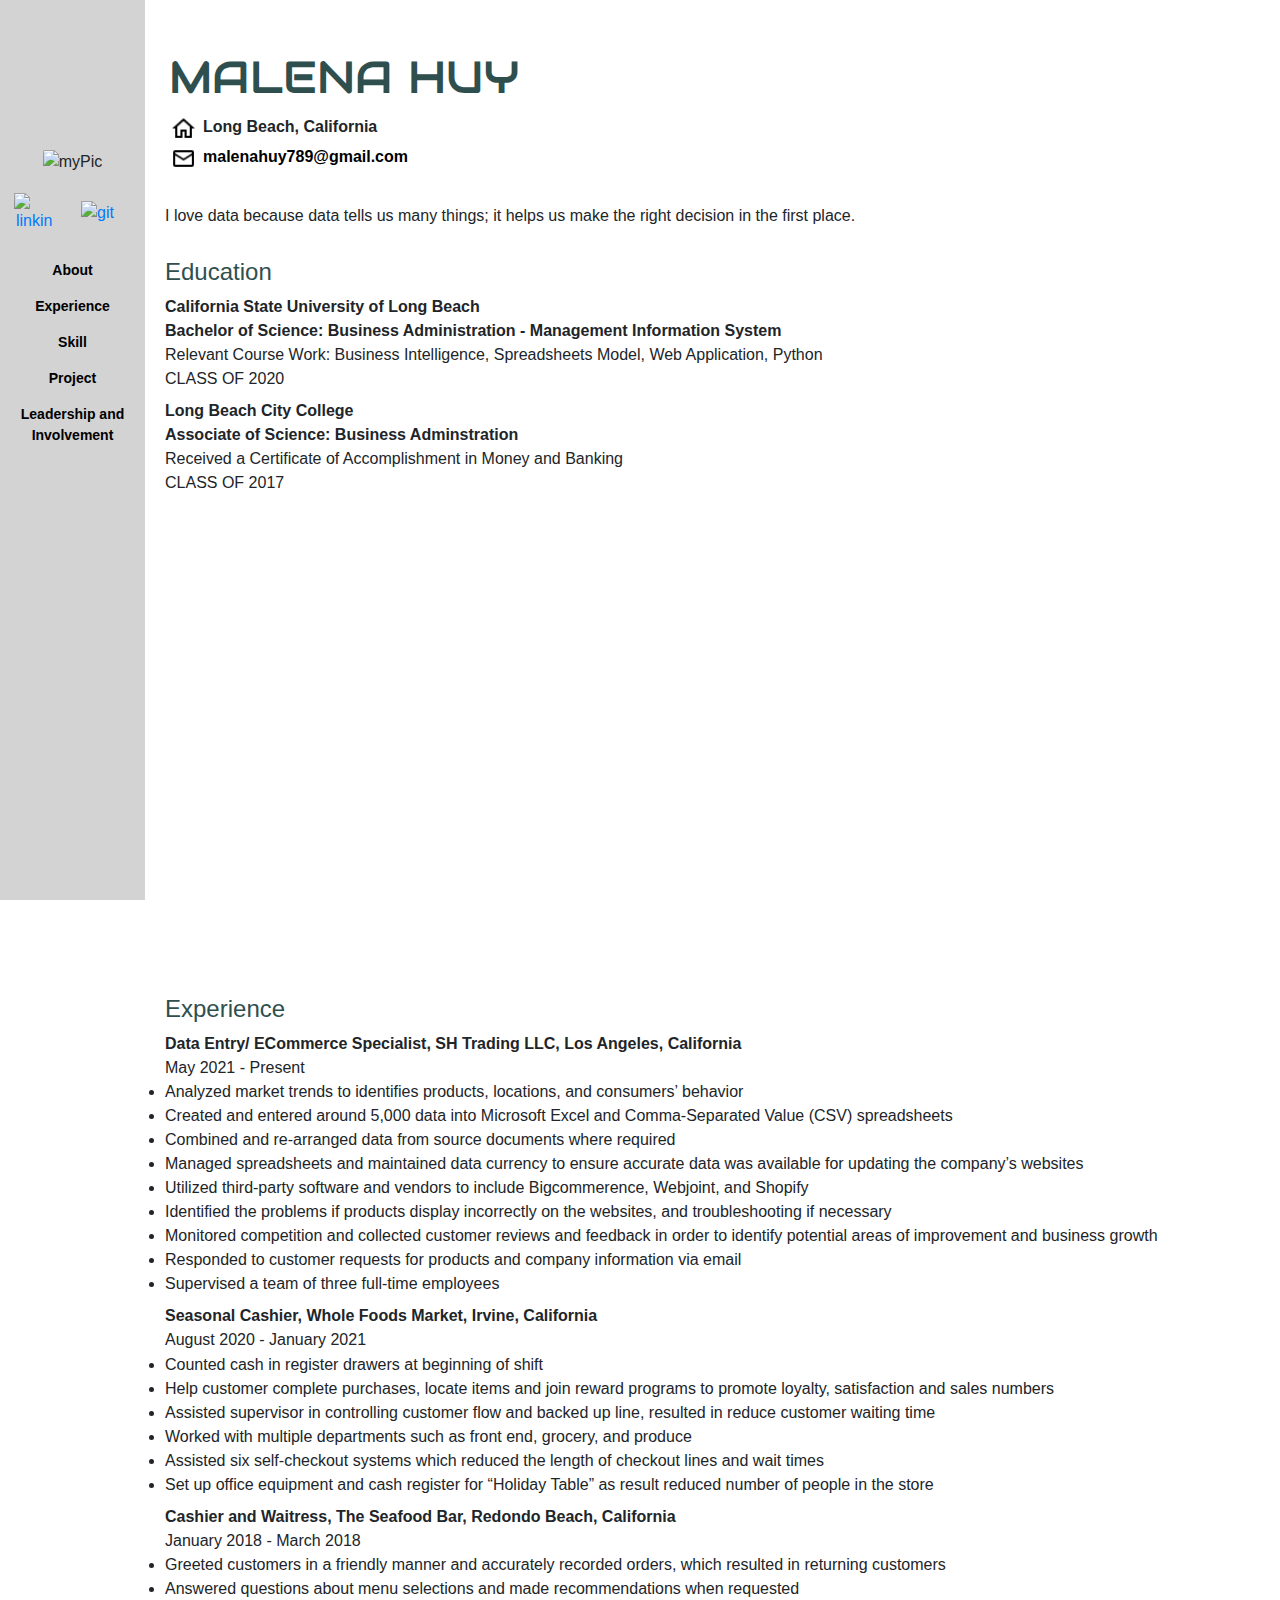
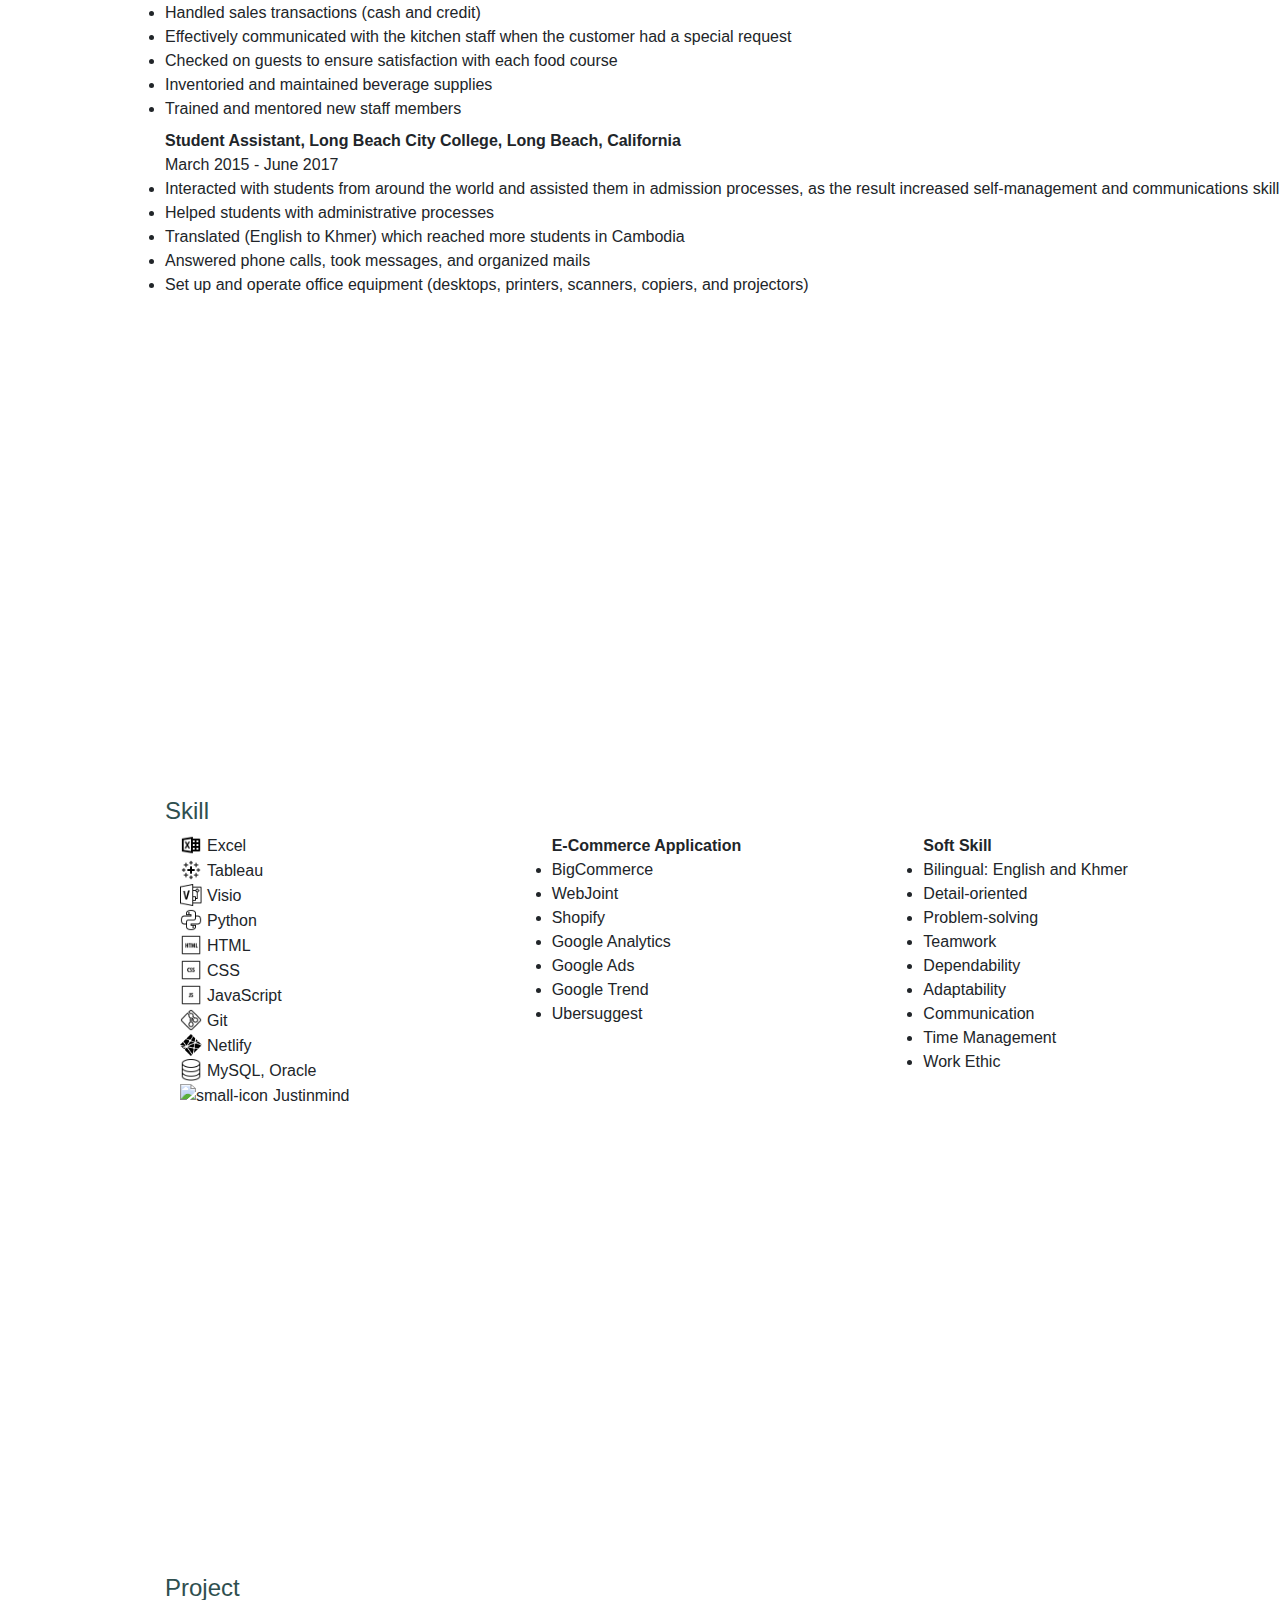
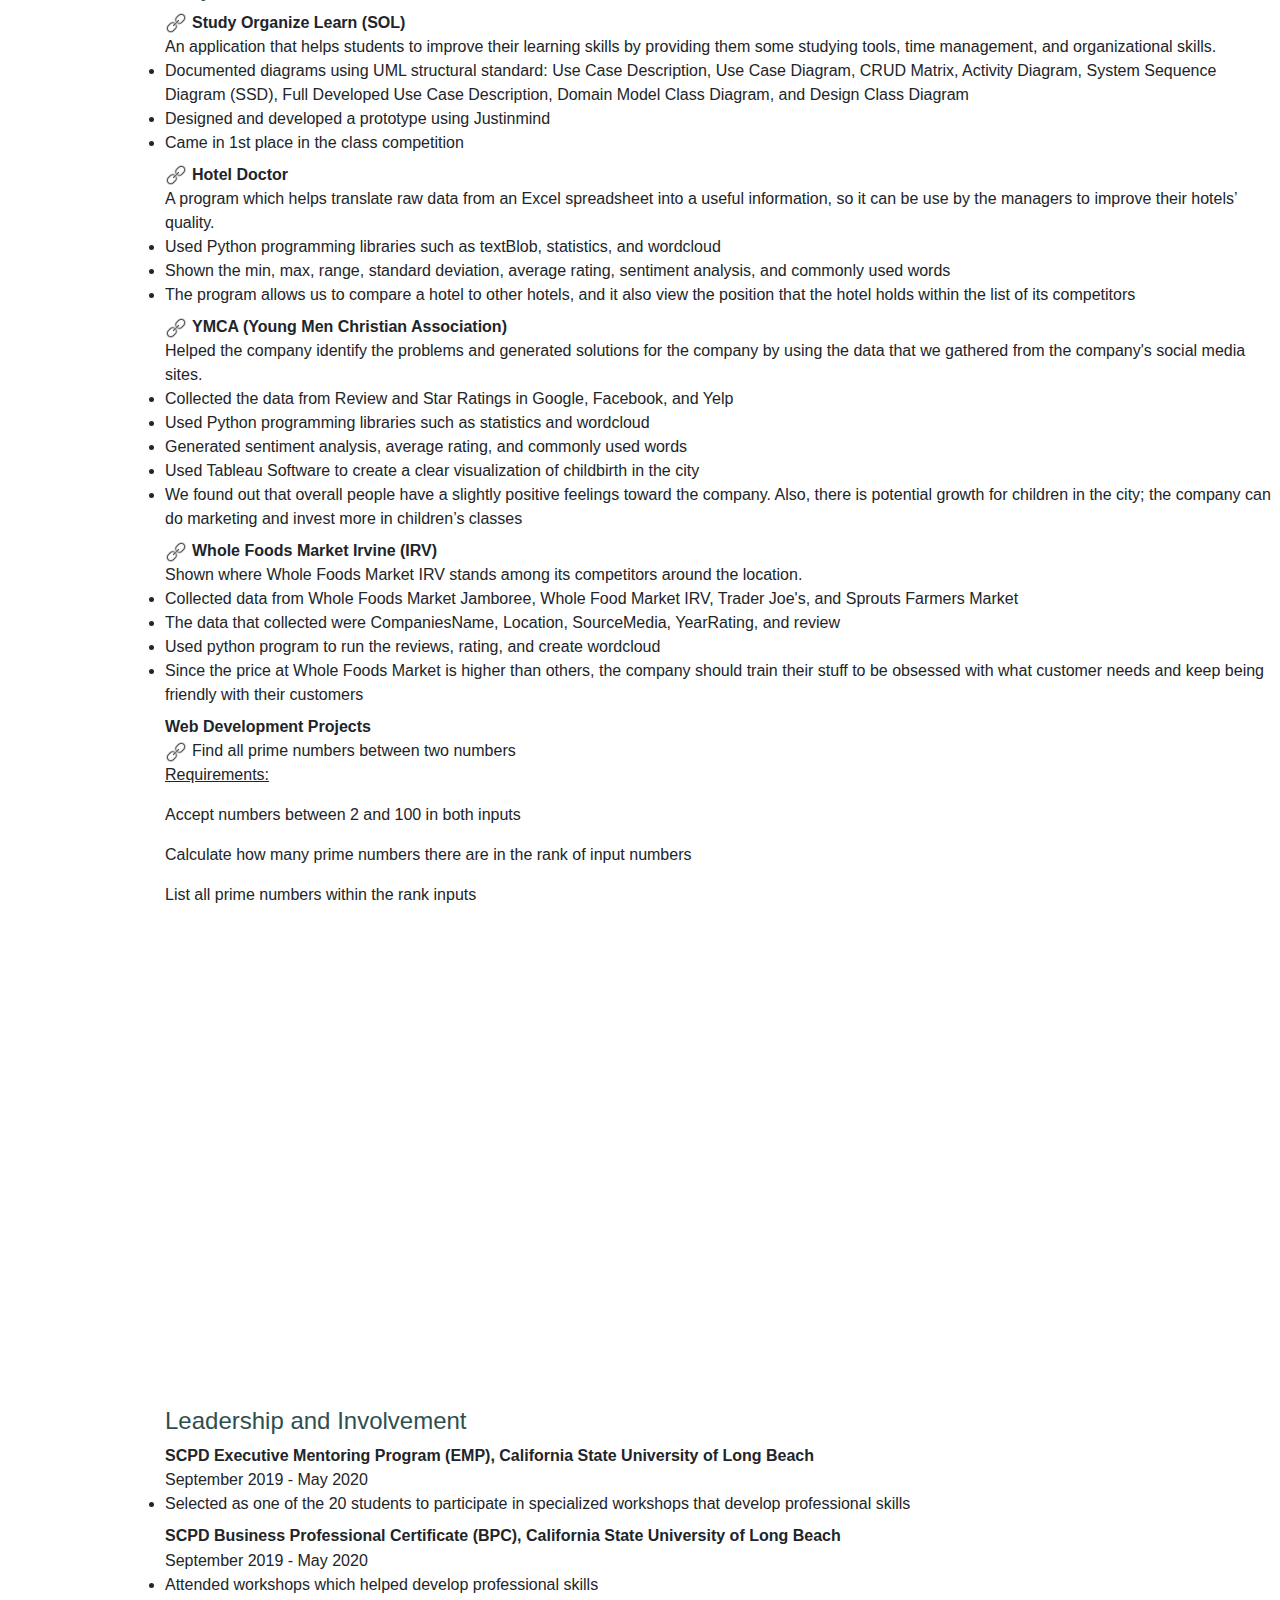
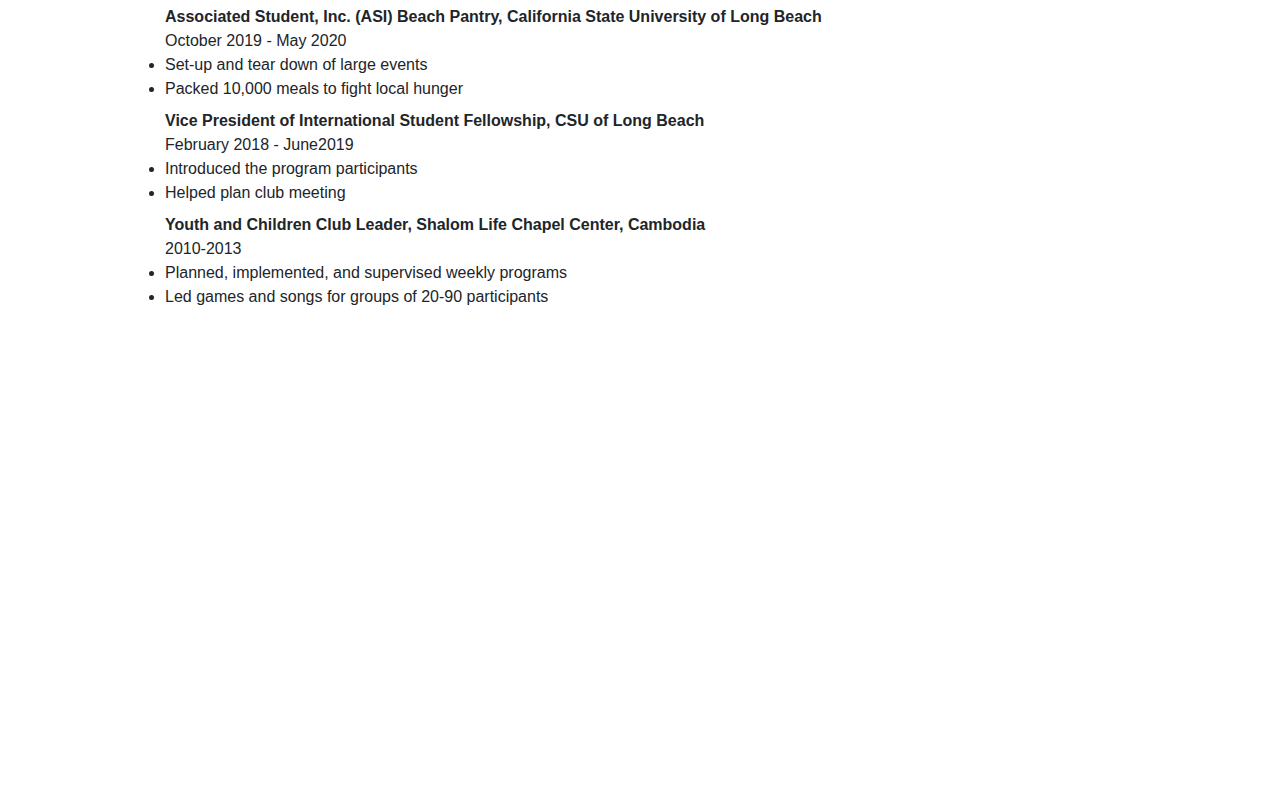
==== commit 775a5ddf: "Change SH trading, and add skills" ====
--- a/index.html
+++ b/index.html
@@ -69,14 +69,14 @@
         
         <p class="smallMargin"><b>Data Entry/ ECommerce Specialist, SH Trading LLC, Los Angeles, California</b></p>
         <p class="smallMargin">May 2021 - Present</p>
+        <li>Analyzed market trends to identifies products, locations, and consumers’ behavior </li>
         <li>Created and entered around 5,000 data into Microsoft Excel and Comma-Separated Value (CSV) spreadsheets </li>
         <li>Combined and re-arranged data from source documents where required</li>
-        <li>Analyzed market trends to identifies products, locations, and consumers’ behavior</li>
-        <li>Researched wholesale e-commerce suppliers for products that fit the company’ offerings</li>
-        <li>Managed spreadsheets and maintained data currency to ensure accurate data was available for updating the company’s website</li>
-        <li>Tested web application to ensure that the application is fully functional and running smoothly</li>
-        <li>Corrected the functions that do not work correctly </li>
-        <li>Managed data around 3,000 data in Bigcommerce app and Cyberduck server for the company’s e-commerce databases</li>
+        <li>Managed spreadsheets and maintained data currency to ensure accurate data was available for updating the company’s websites</li>
+        <li>Utilized third-party software and vendors to include Bigcommerence, Webjoint, and Shopify</li>
+        <li>Identified the problems if products display incorrectly on the websites, and troubleshooting if necessary</li>
+        <li>Monitored competition and collected customer reviews and feedback in order to identify potential areas of improvement and business growth</li>
+        <li>Responded to customer requests for products and company information via email</li>
         <li class="smallMargin2">Supervised a team of three full-time employees</li>
         
         <p class="smallMargin"><b>Seasonal Cashier, Whole Foods Market, Irvine, California</b></p>
@@ -110,7 +110,7 @@
     <div id="skill">
         <h4>Skill</h4>
         <div class="flexSkill">
-            <div class="col-4">
+            <div class="col">
                 <div class="imgSkill">
                     <img src="img/excel.png" alt="small-icon" class="smallIcon">
                     <p class="desImgSkill">Excel</p>
@@ -156,9 +156,20 @@
                     <p class="desImgSkill">Justinmind</p>
                 </div>
             </div>
-        
-            <div class="col-12">
-                <div><b>Soft Skills</b></div>
+
+            <div class="col">
+                <div><b>E-Commerce Application</b></div>
+                <li class="a">BigCommerce</li>
+                <li class="a">WebJoint</li>
+                <li class="a">Shopify</li>
+                <li class="a">Google Analytics</li>
+                <li class="a">Google Ads</li>
+                <li class="a">Google Trend</li>
+                <li class="a">Ubersuggest</li>
+            </div> 
+        
+            <div class="col">
+                <div><b>Soft Skill</b></div>
                 <li class="a">Bilingual: English and Khmer</li>
                 <li class="a">Detail-oriented</li>
                 <li class="a">Problem-solving</li>
@@ -216,21 +227,11 @@
         
         <p class="smallMargin"><b>Web Development Projects</b></p>
         <div class="projectLink">
-            <a href="https://amazing-jang-47d678.netlify.app/" target="_blank"><img src="img/link.png" alt="project" class="smallIcon"></a>
-            <p class="smallMargin">Click on a button to change the pictures of a cat in a loop. </p>
-        </div>
-
-        <div class="projectLink">
-            <a href="https://stupefied-lovelace-6ee431.netlify.app/" target="_blank"><img src="img/link.png" alt="project" class="smallIcon"></a>
-            <p class="smallMargin">Website that respond to screen sizes</p>
-        </div>
-
-        <div class="projectLink">
             <a href="https://amazing-bassi-3b32fd.netlify.app/" target="_blank"><img src="img/link.png" alt="project" class="smallIcon"></a>
             <p class="smallMargin">Find all prime numbers between two numbers</p>
         </div>
         <div class="descriptionOfCode">
-            <p class="requirement">Requirements:</p>
+            <p class="requirement"><U>Requirements:</U></p>
             <p class="requirementsList">Accept numbers between 2 and 100 in both inputs</p>
             <p class="requirementsList">Calculate how many prime numbers there are in the rank of input numbers</p>
             <p class="requirementsList" >List all prime numbers within the rank inputs</p>
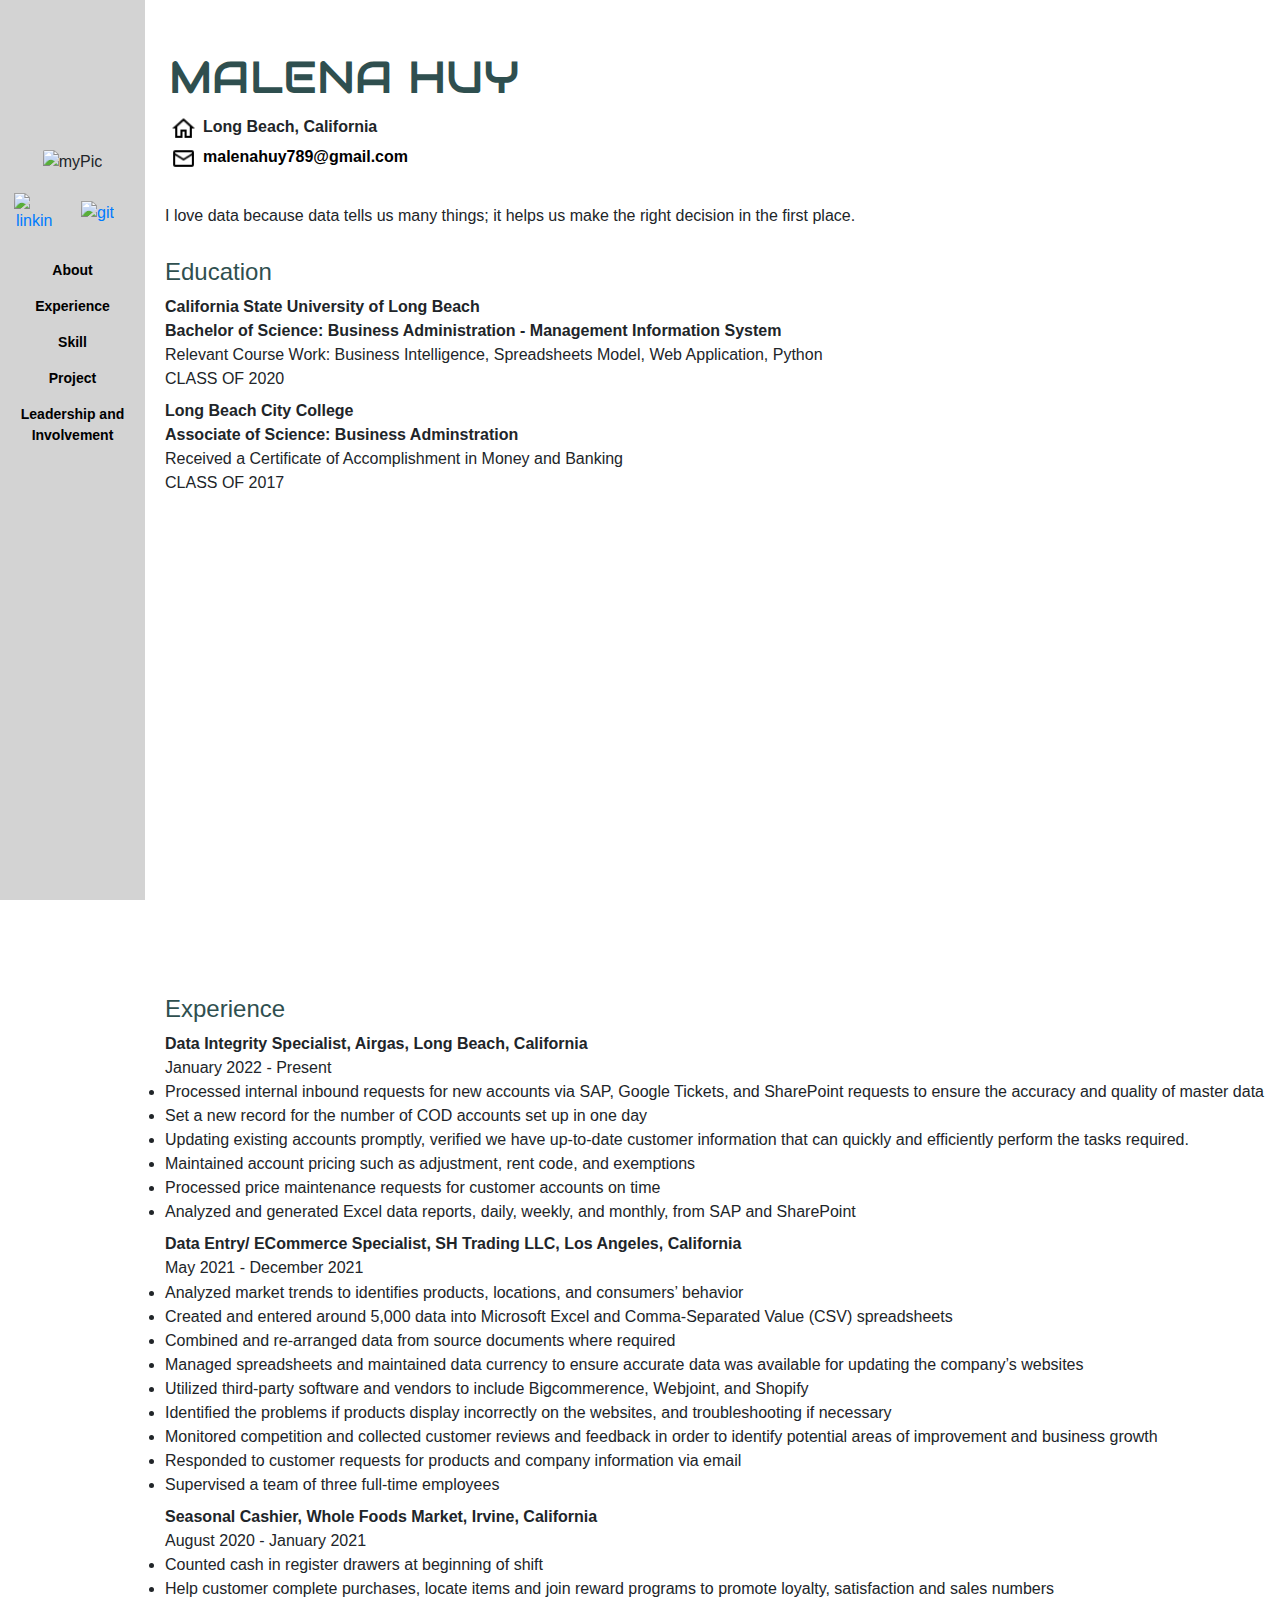
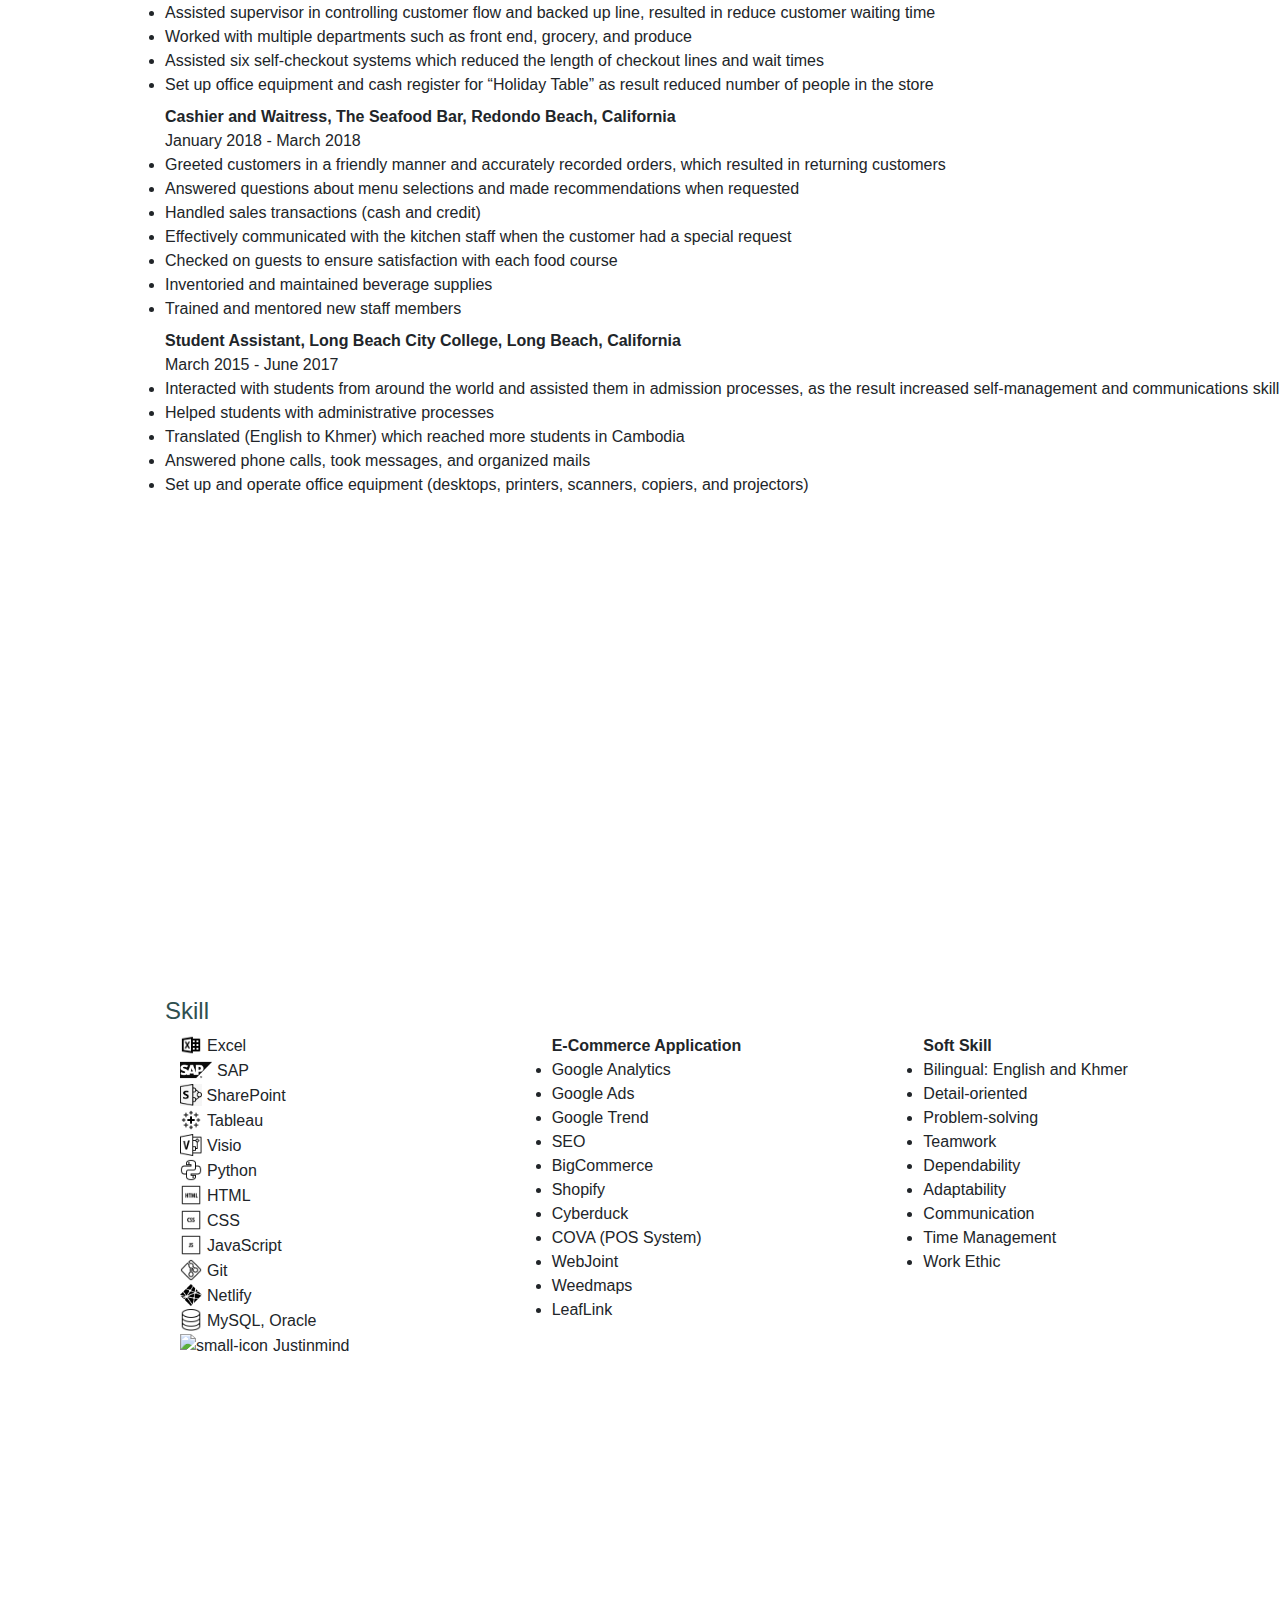
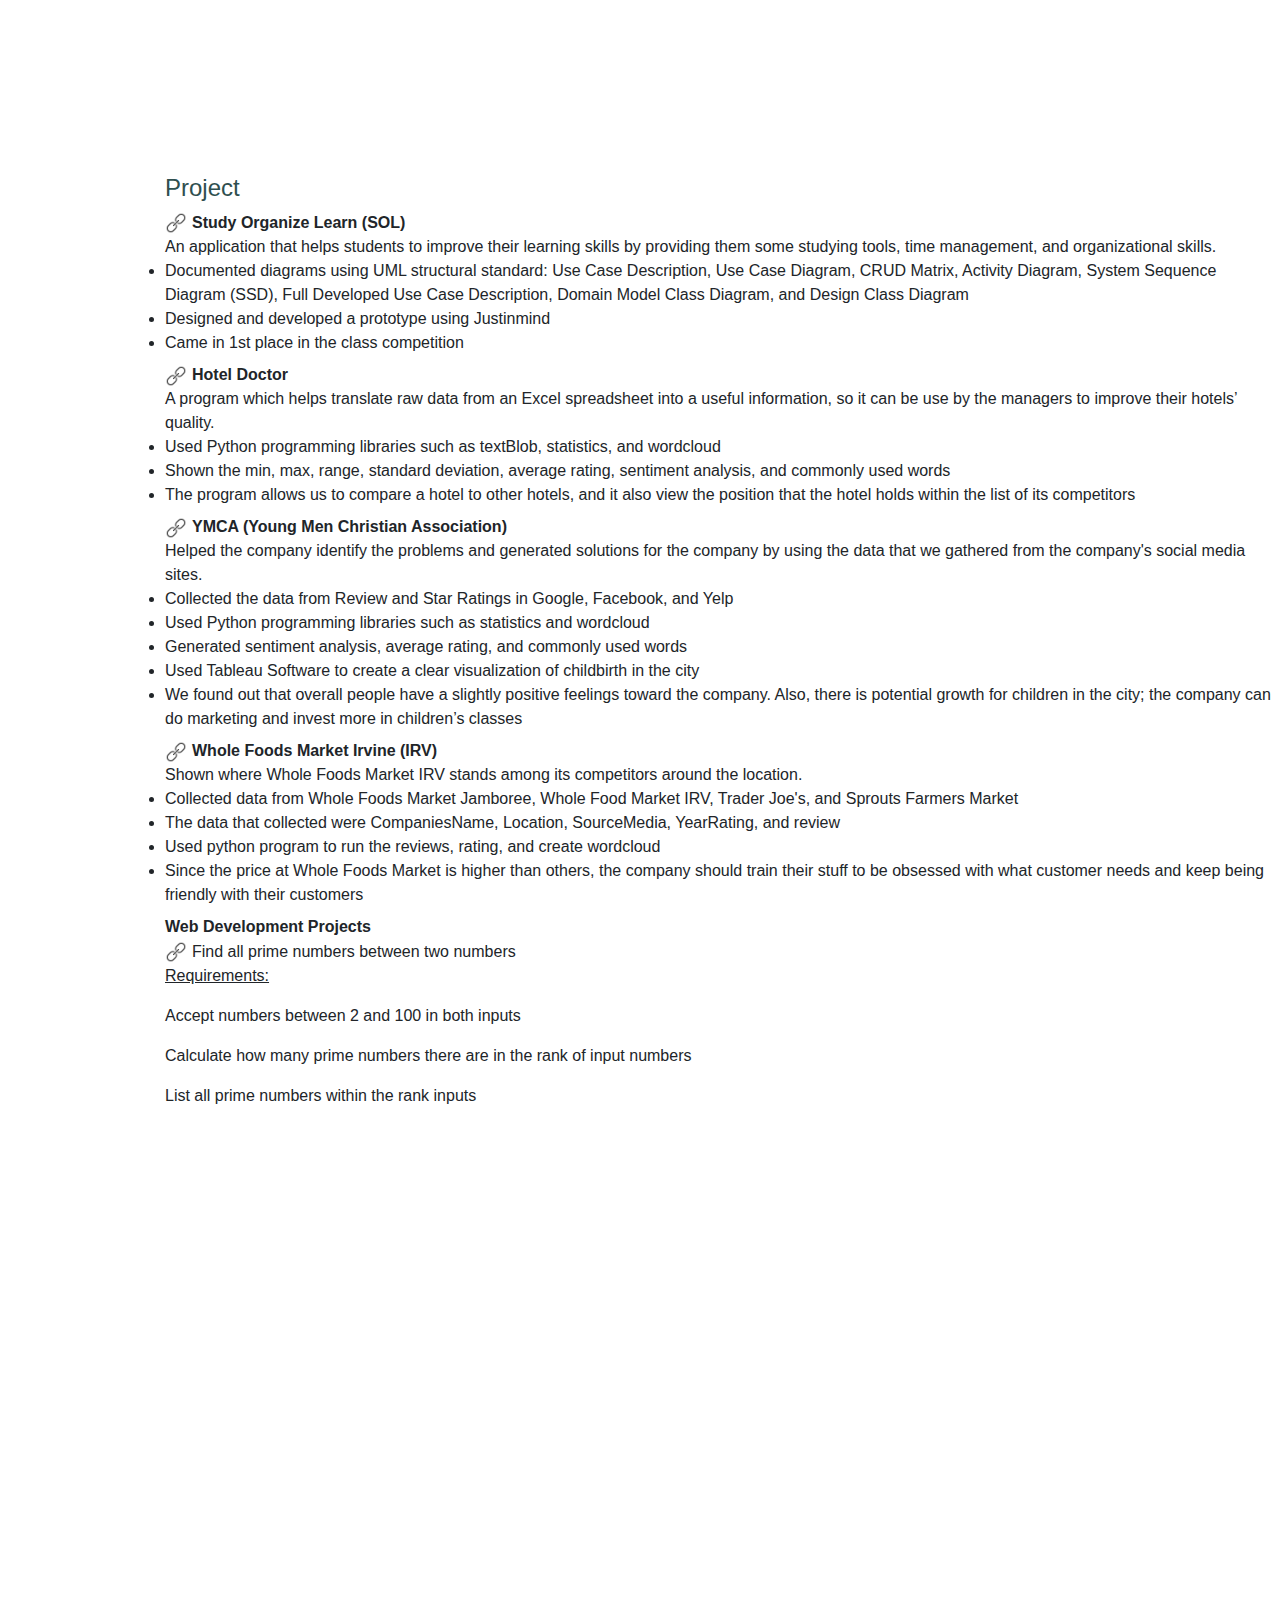
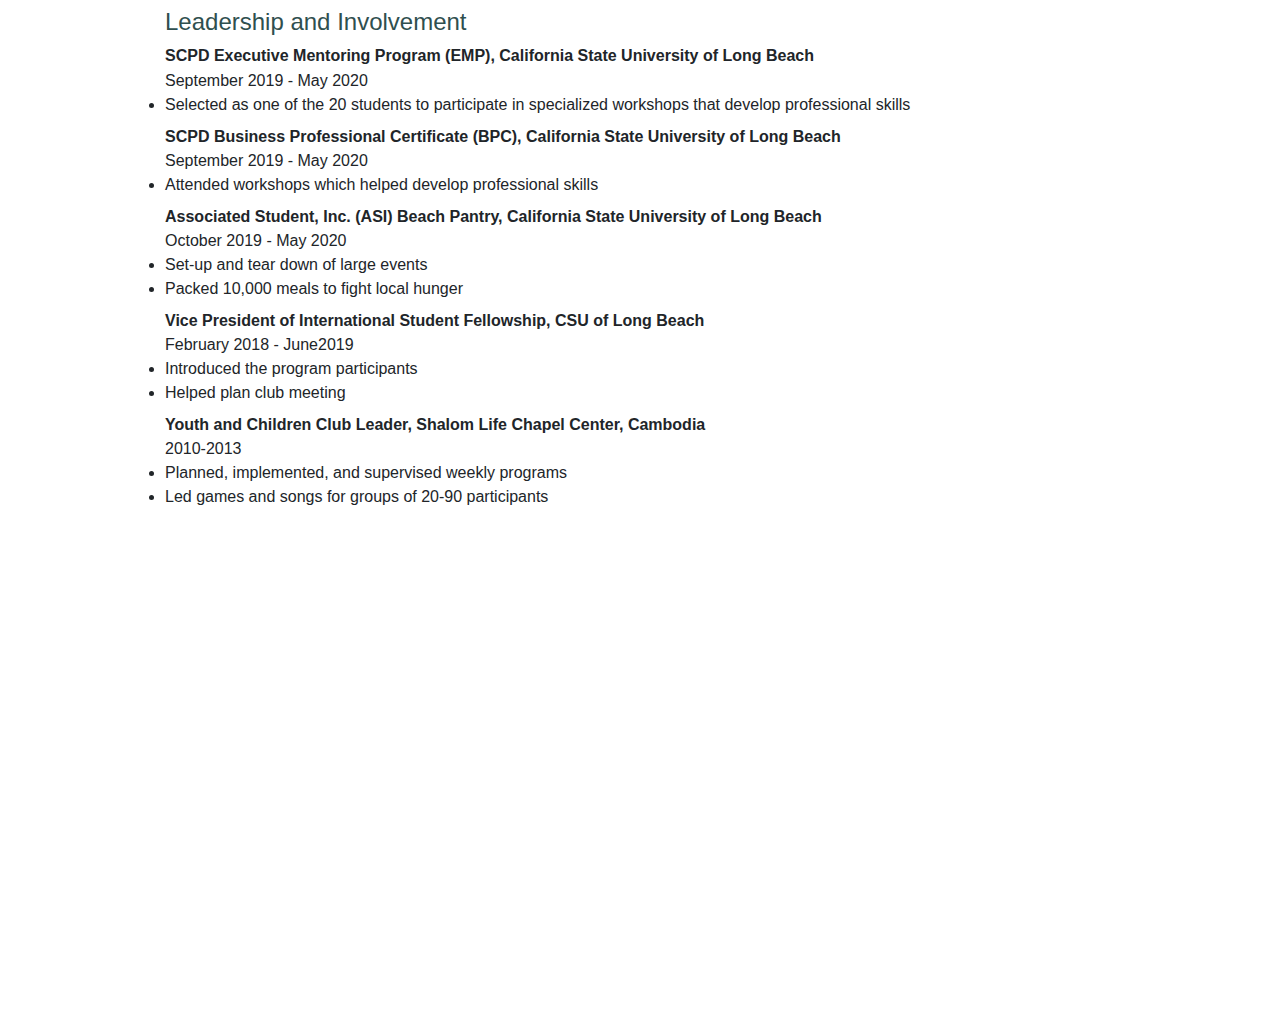
==== commit d77e0b83: "added data entegrity specialist" ====
--- a/index.html
+++ b/index.html
@@ -66,9 +66,18 @@
 
     <div id="experience">
         <h4>Experience</h4>
+
+        <p class="smallMargin"><b>Data Integrity Specialist, Airgas, Long Beach, California</b></p>
+        <p class="smallMargin">January 2022 - Present</p>
+        <li>Processed internal inbound requests for new accounts via SAP, Google Tickets, and SharePoint requests to ensure the accuracy and quality of master data</li>
+        <li>Set a new record for the number of COD accounts set up in one day</li>
+        <li>Updating existing accounts promptly, verified we have up-to-date customer information that can quickly and efficiently perform the tasks required. </li>
+        <li>Maintained account pricing such as adjustment, rent code, and exemptions</li>
+        <li>Processed price maintenance requests for customer accounts on time</li>
+        <li class="smallMargin2">Analyzed and generated Excel data reports, daily, weekly, and monthly, from SAP and SharePoint</li>
         
         <p class="smallMargin"><b>Data Entry/ ECommerce Specialist, SH Trading LLC, Los Angeles, California</b></p>
-        <p class="smallMargin">May 2021 - Present</p>
+        <p class="smallMargin">May 2021 - December 2021</p>
         <li>Analyzed market trends to identifies products, locations, and consumers’ behavior </li>
         <li>Created and entered around 5,000 data into Microsoft Excel and Comma-Separated Value (CSV) spreadsheets </li>
         <li>Combined and re-arranged data from source documents where required</li>
@@ -116,6 +125,14 @@
                     <p class="desImgSkill">Excel</p>
                 </div>
                 <div class="imgSkill">
+                    <img src="img/sap.png" alt="small-icon" class="smallIcon">
+                    <p class="desImgSkill">SAP</p>
+                </div>
+                <div class="imgSkill">
+                    <img src="img/sharepoint.png" alt="small-icon" class="smallIcon">
+                    <p class="desImgSkill">SharePoint</p>
+                </div>
+                <div class="imgSkill">
                     <img src="img/tableau.png" alt="small-icon" class="smallIcon">
                     <p class="desImgSkill">Tableau</p>
                 </div>
@@ -159,13 +176,19 @@
 
             <div class="col">
                 <div><b>E-Commerce Application</b></div>
-                <li class="a">BigCommerce</li>
-                <li class="a">WebJoint</li>
-                <li class="a">Shopify</li>
                 <li class="a">Google Analytics</li>
                 <li class="a">Google Ads</li>
                 <li class="a">Google Trend</li>
-                <li class="a">Ubersuggest</li>
+                <li class="a">SEO</li>
+                <li class="a">BigCommerce</li>
+                <li class="a">Shopify</li>
+                <li class="a">Cyberduck</li>
+                <li class="a">COVA (POS System)</li>
+                <li class="a">WebJoint</li>
+                <li class="a">Weedmaps</li>
+                <li class="a">LeafLink</li>
+
+                
             </div> 
         
             <div class="col">
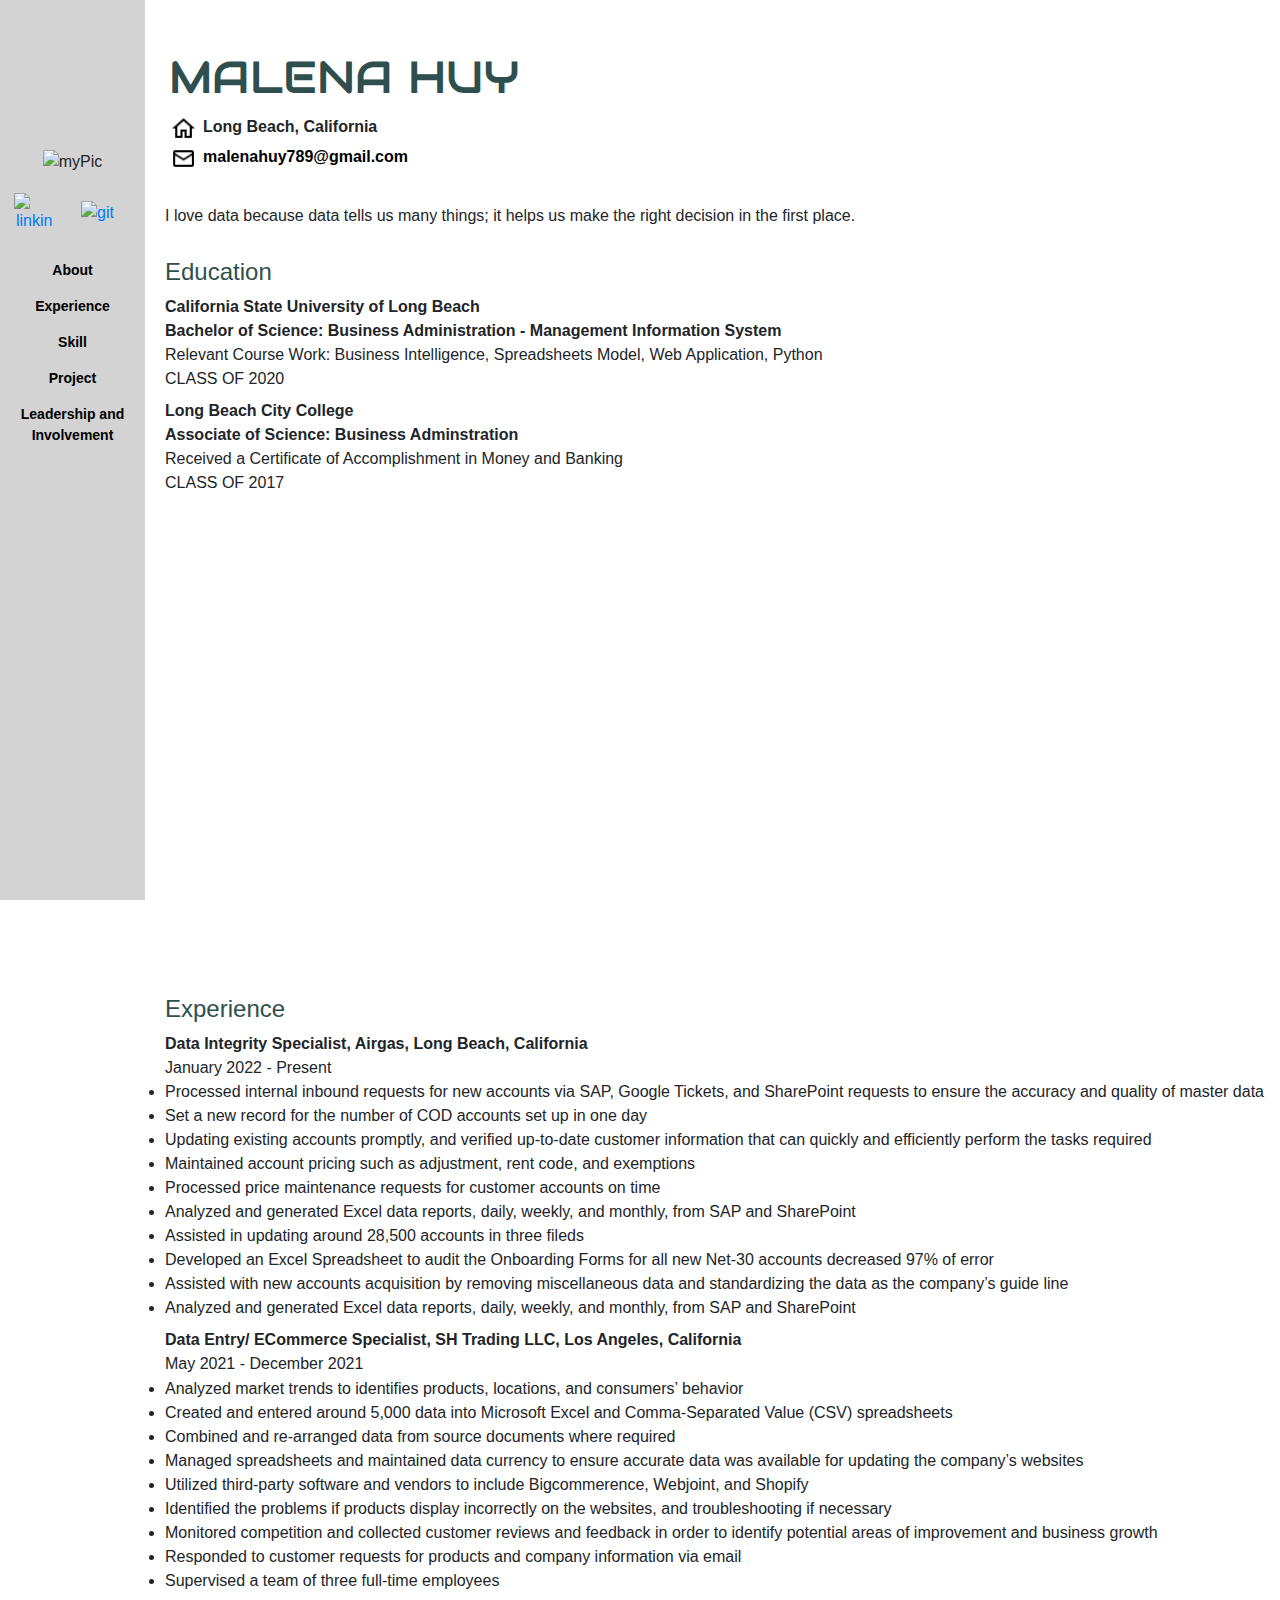
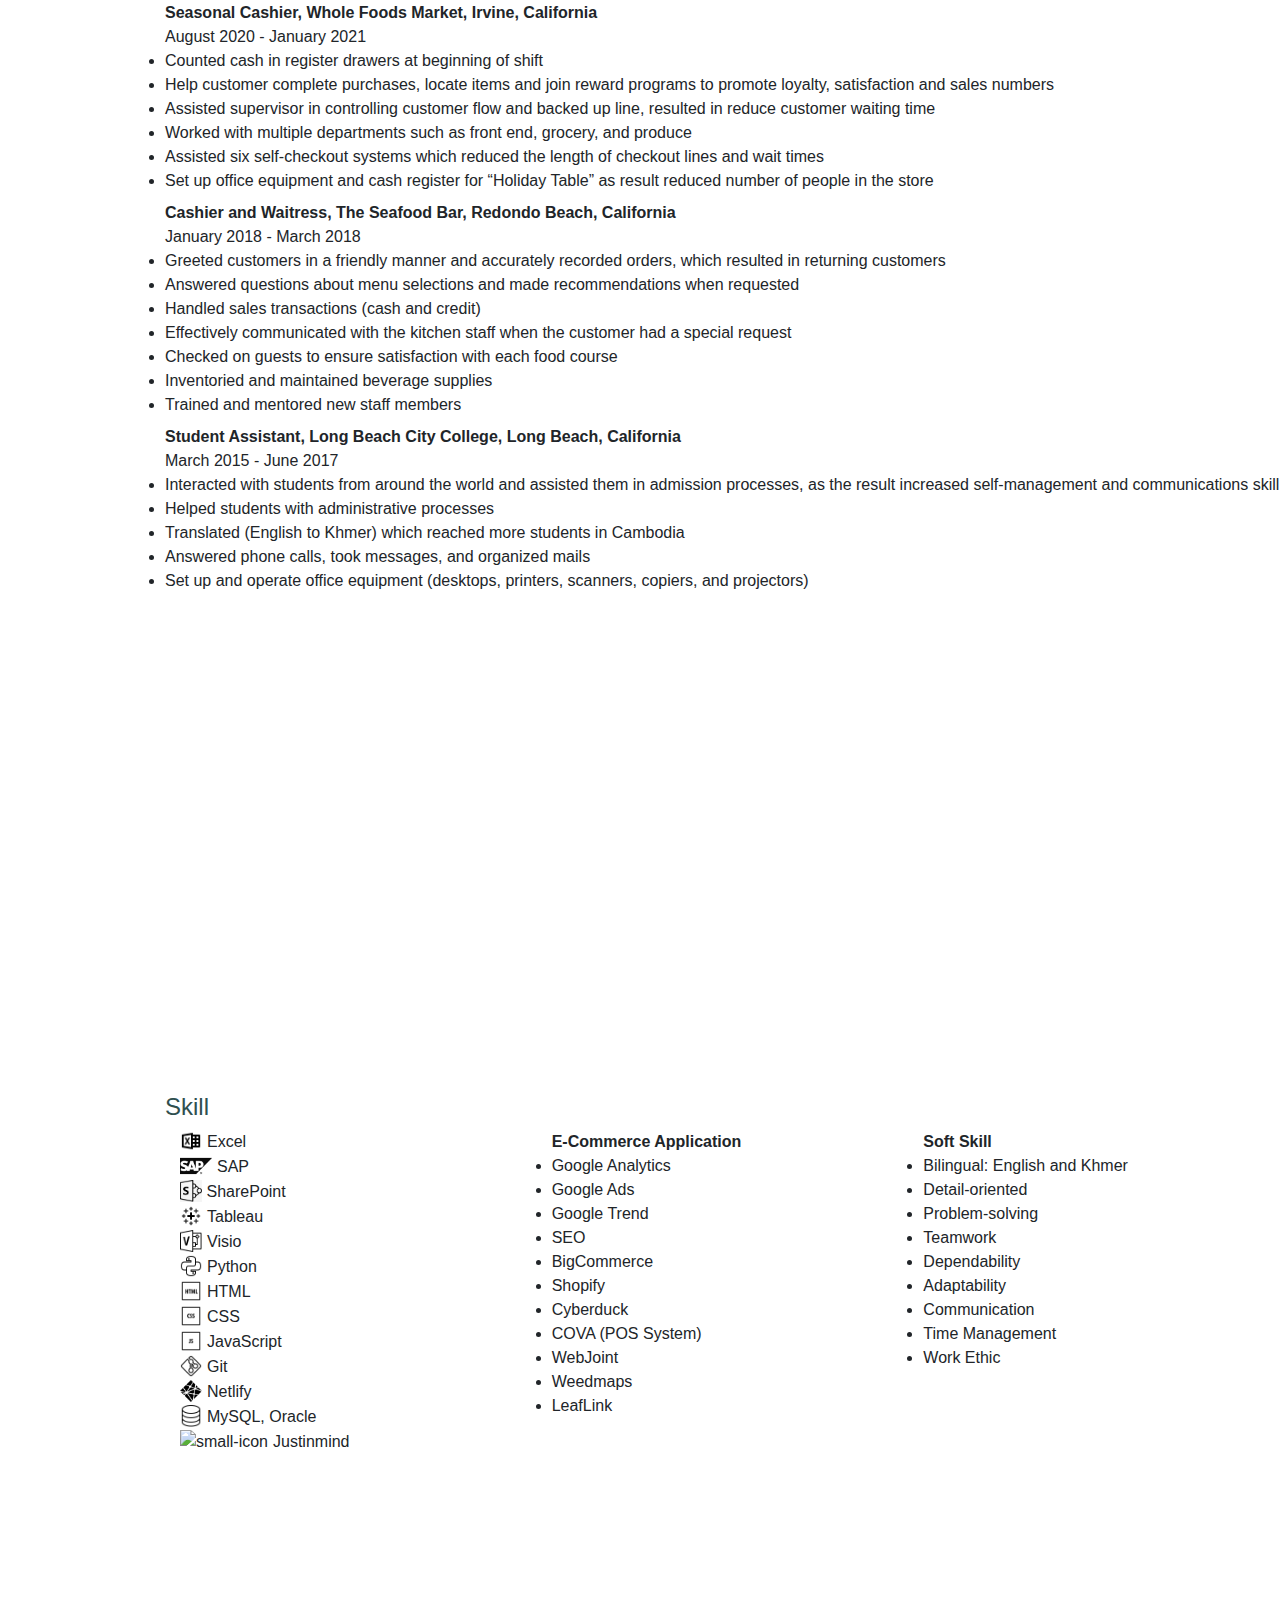
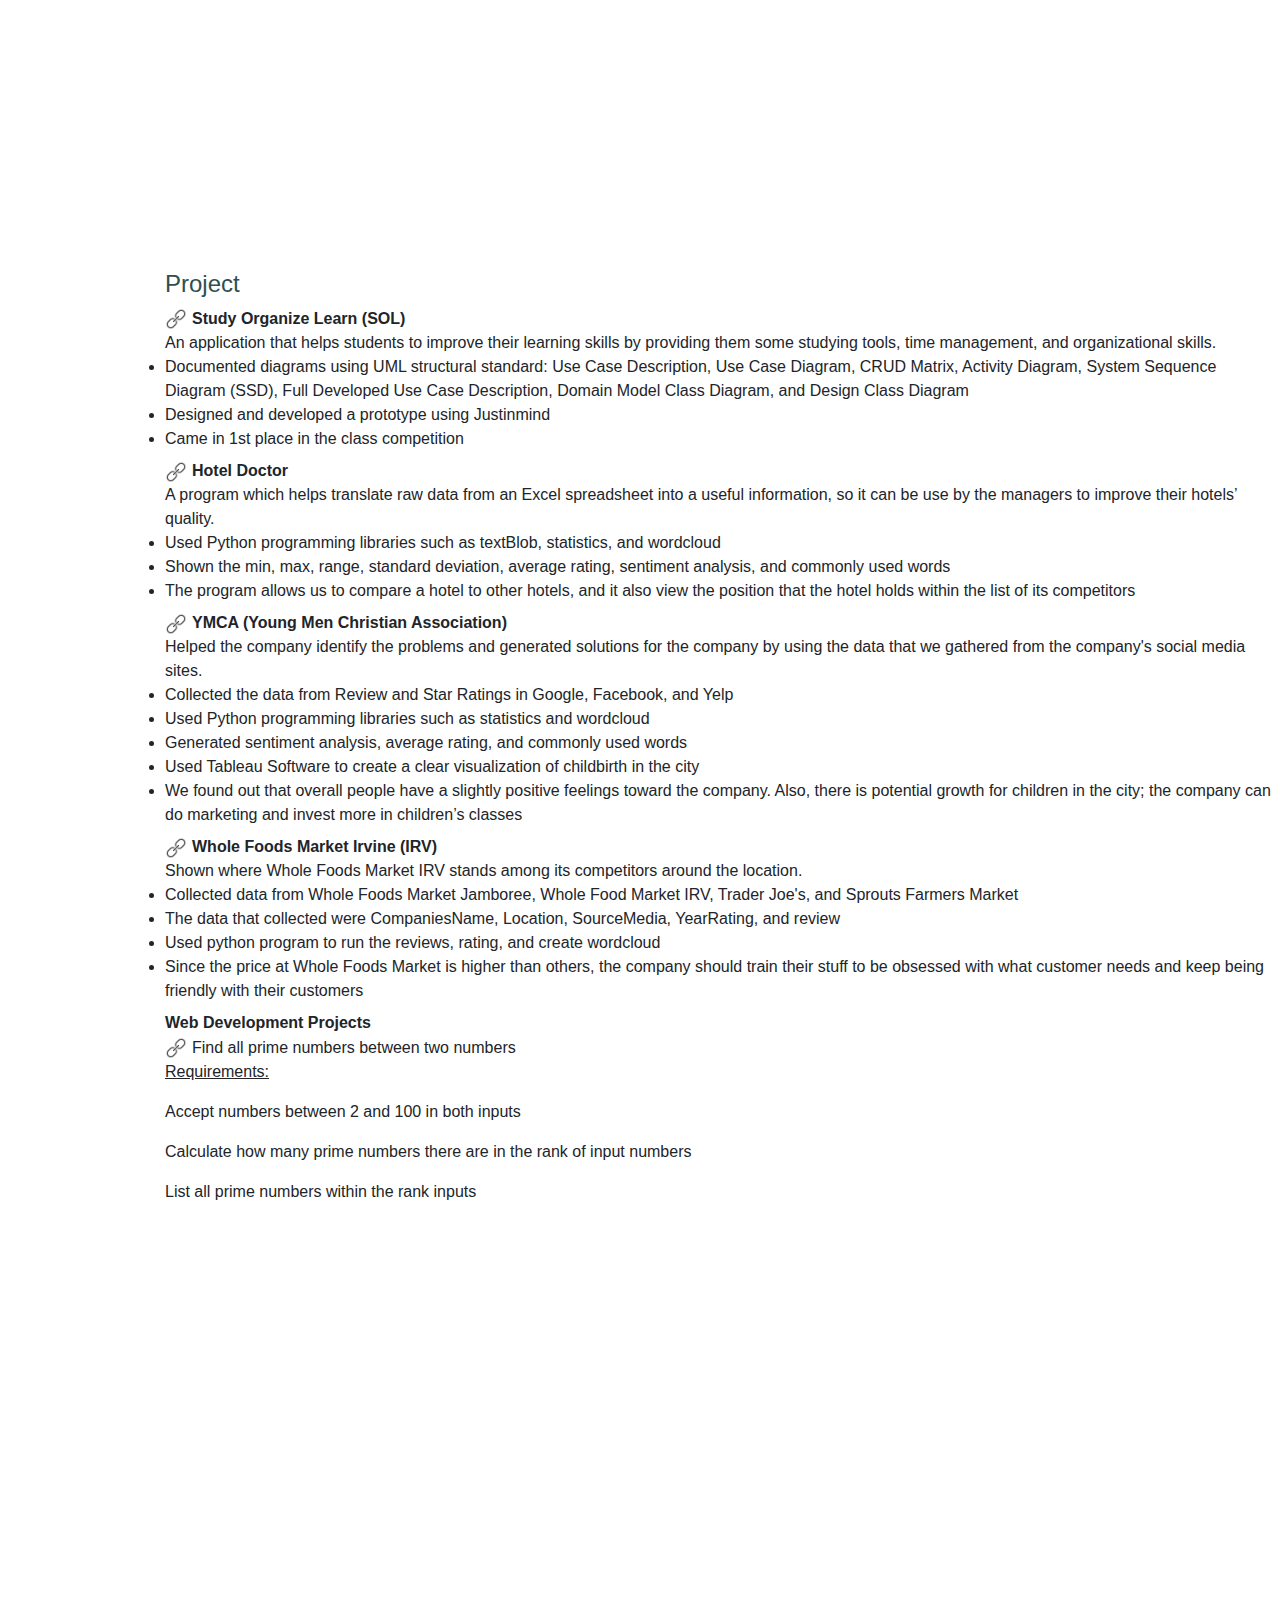
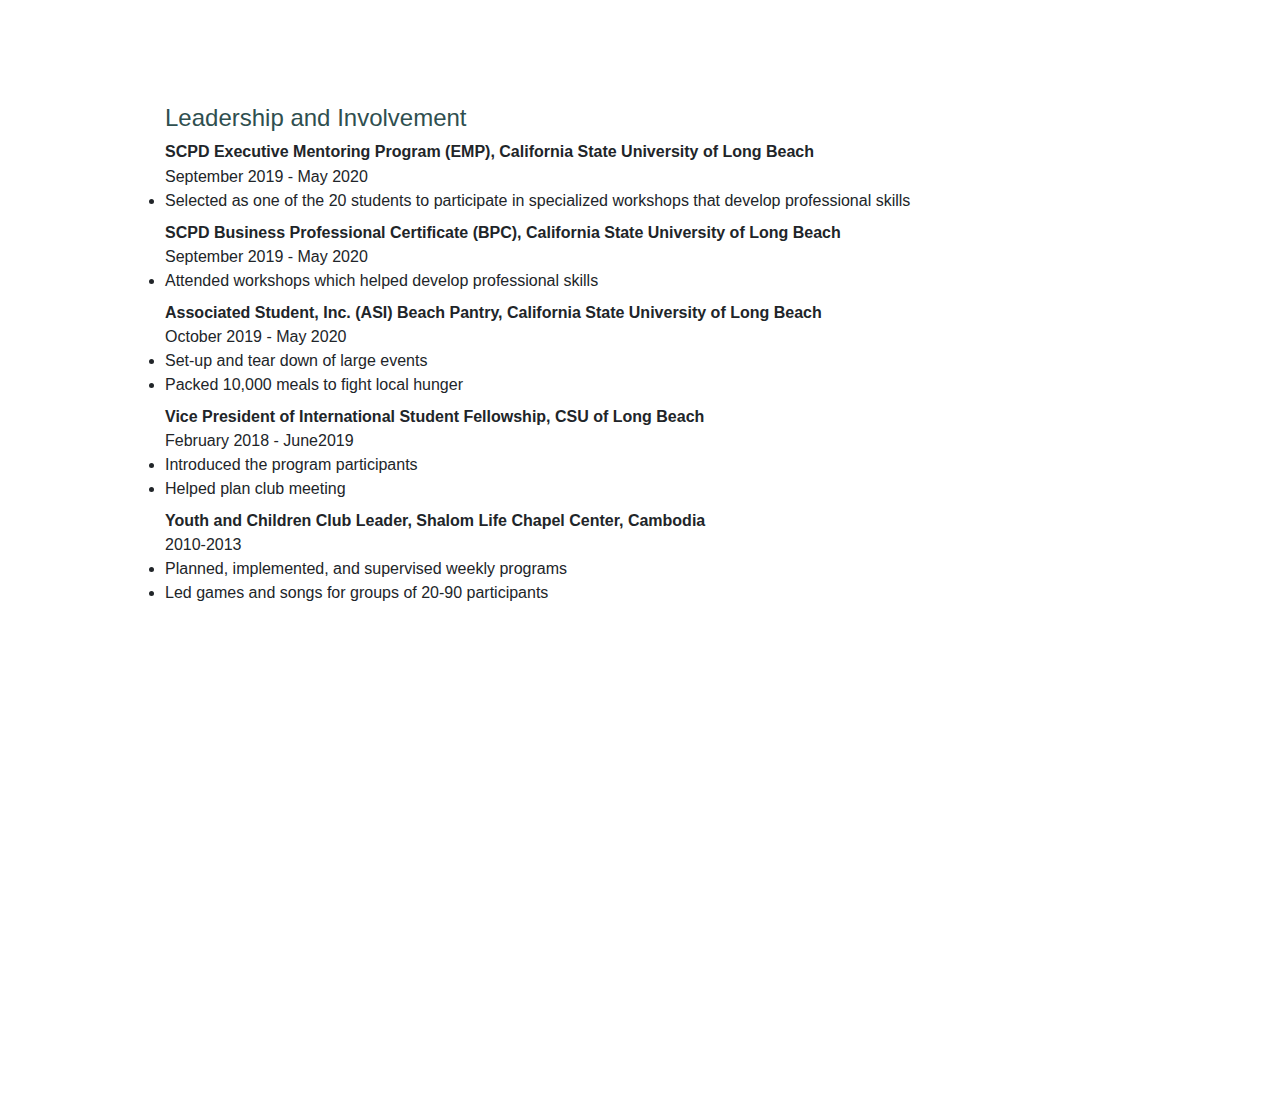
==== commit 998bd267: "git status" ====
--- a/index.html
+++ b/index.html
@@ -69,11 +69,17 @@
 
         <p class="smallMargin"><b>Data Integrity Specialist, Airgas, Long Beach, California</b></p>
         <p class="smallMargin">January 2022 - Present</p>
-        <li>Processed internal inbound requests for new accounts via SAP, Google Tickets, and SharePoint requests to ensure the accuracy and quality of master data</li>
+        <li>Processed internal inbound requests for new accounts via SAP, Google Tickets, and SharePoint requests to ensure the 
+            accuracy and quality of master data</li>
         <li>Set a new record for the number of COD accounts set up in one day</li>
-        <li>Updating existing accounts promptly, verified we have up-to-date customer information that can quickly and efficiently perform the tasks required. </li>
+        <li>Updating existing accounts promptly, and verified up-to-date customer information that can quickly and efficiently perform 
+            the tasks required</li>
         <li>Maintained account pricing such as adjustment, rent code, and exemptions</li>
         <li>Processed price maintenance requests for customer accounts on time</li>
+        <li>Analyzed and generated Excel data reports, daily, weekly, and monthly, from SAP and SharePoint</li>
+        <li>Assisted in updating around 28,500 accounts in three fileds</li>
+        <li>Developed an Excel Spreadsheet to audit the Onboarding Forms for all new Net-30 accounts decreased 97% of error</li>
+        <li>Assisted with new accounts acquisition by removing miscellaneous data and standardizing the data as the company’s guide line</li>
         <li class="smallMargin2">Analyzed and generated Excel data reports, daily, weekly, and monthly, from SAP and SharePoint</li>
         
         <p class="smallMargin"><b>Data Entry/ ECommerce Specialist, SH Trading LLC, Los Angeles, California</b></p>
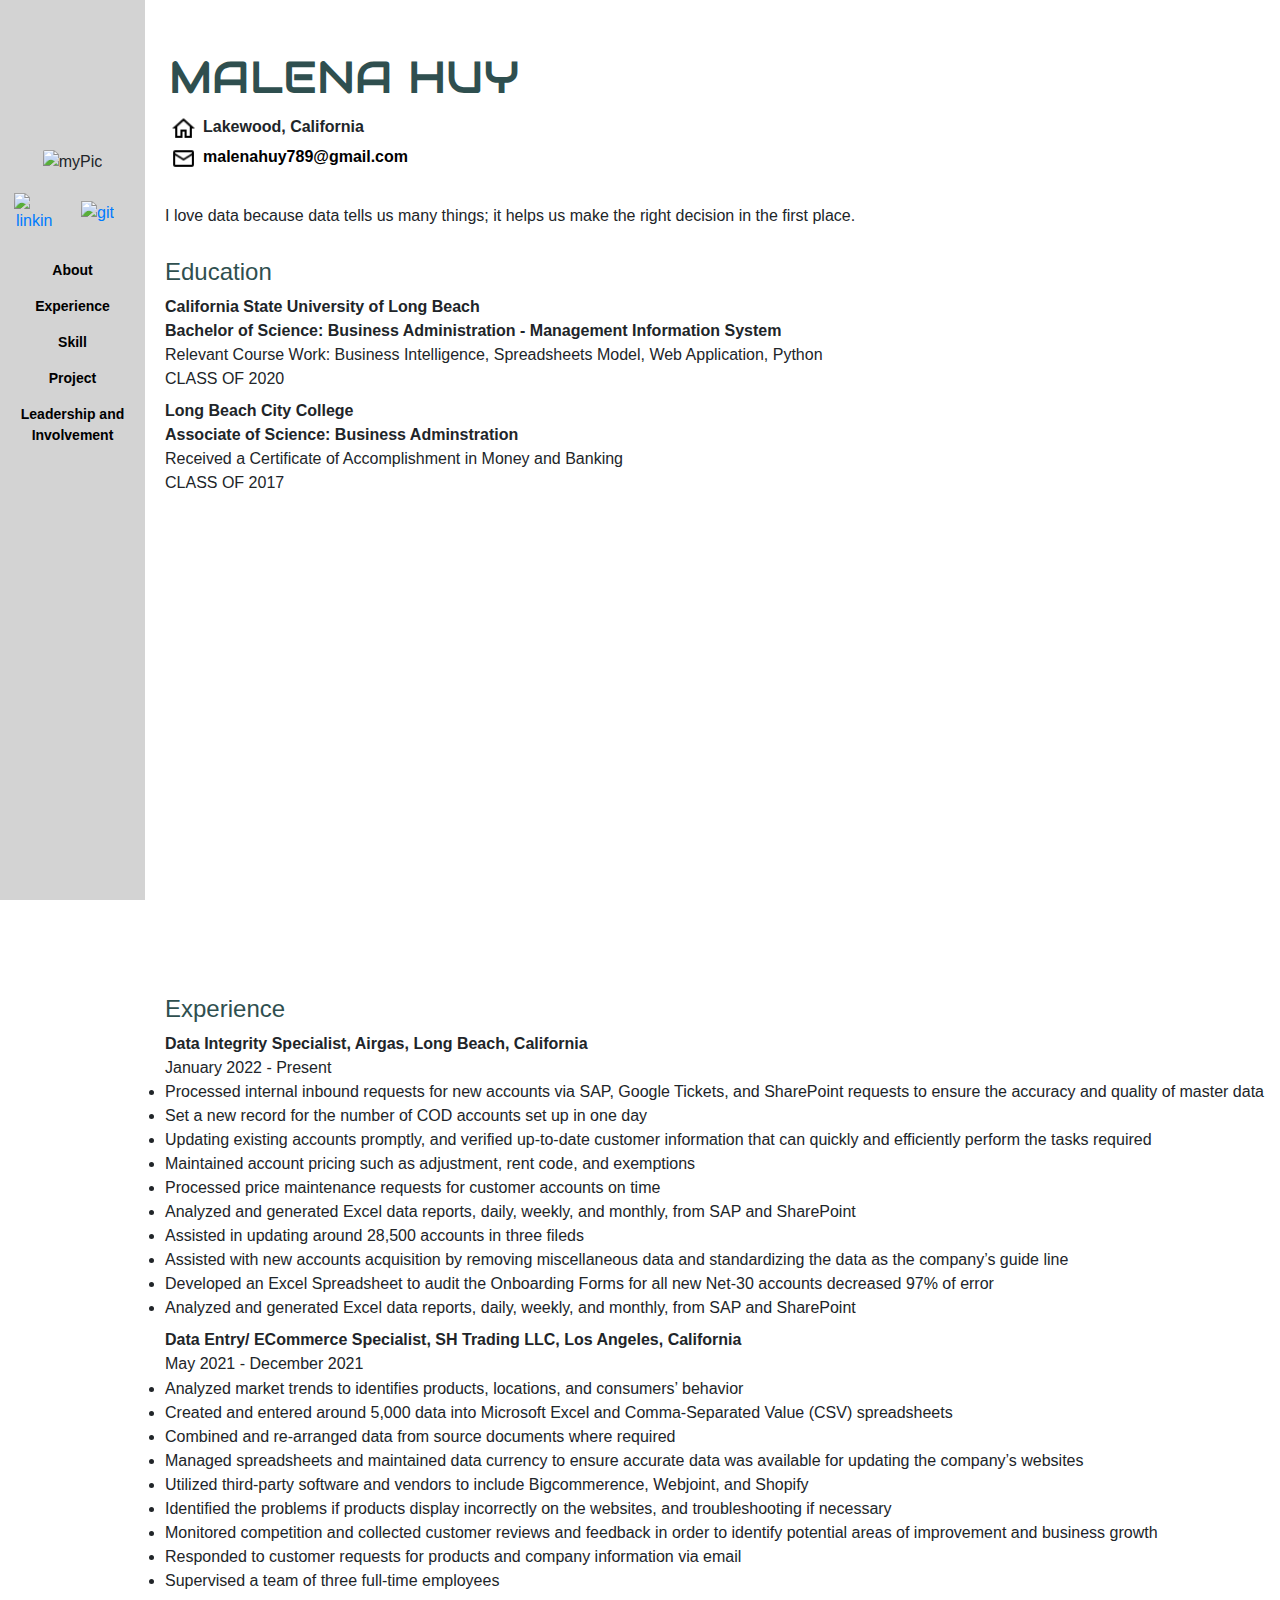
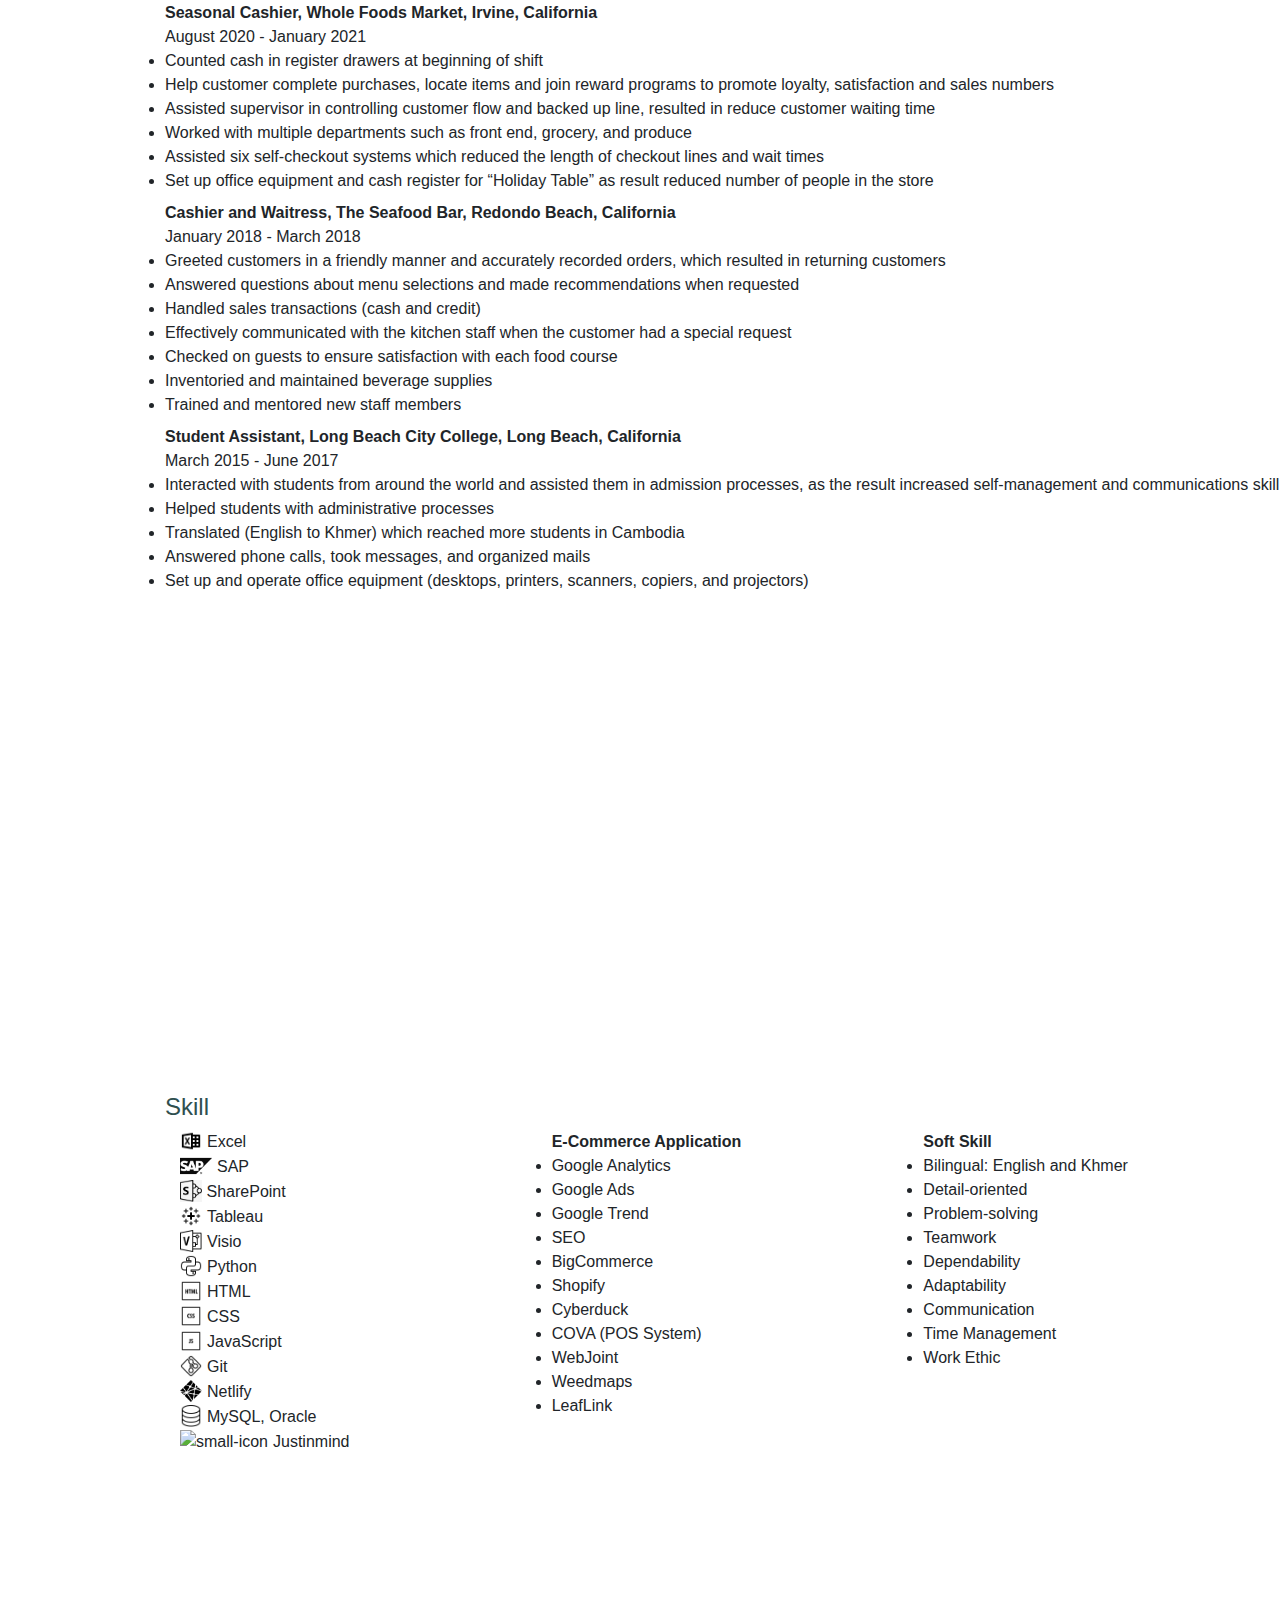
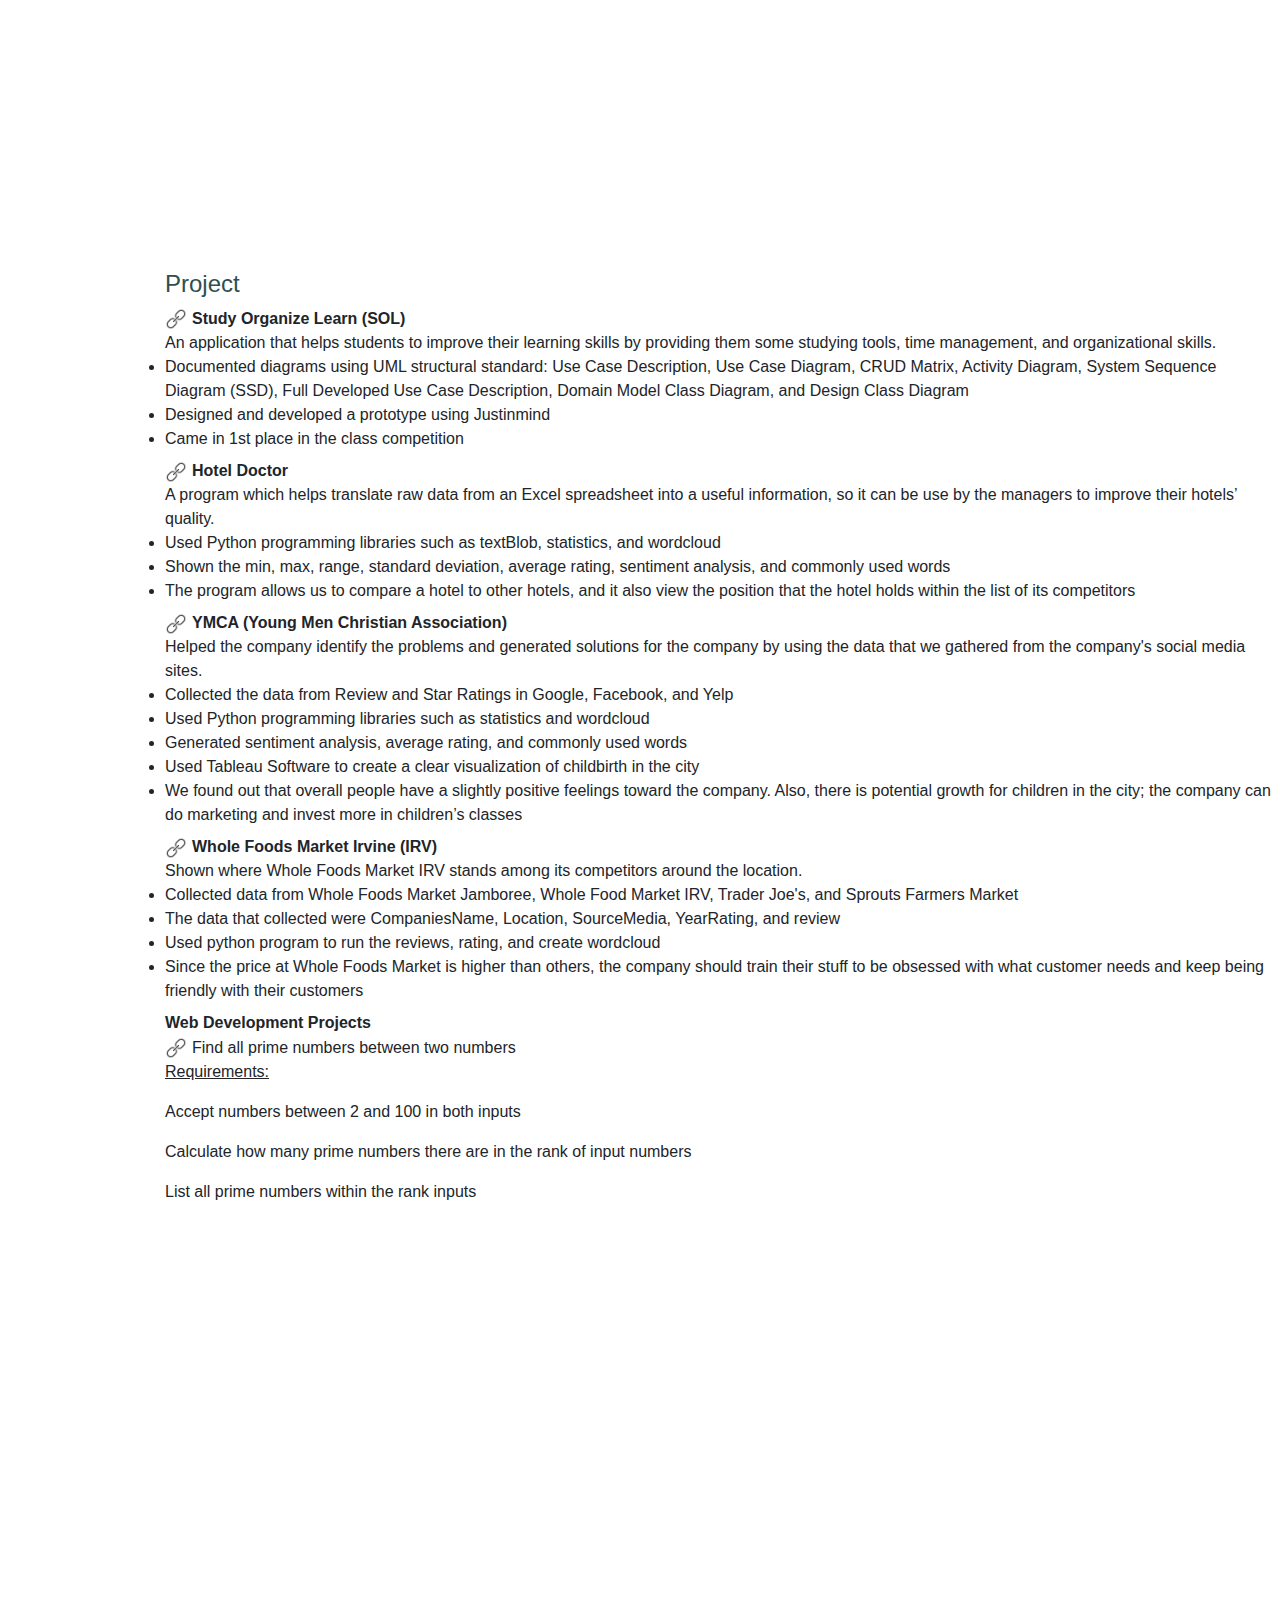
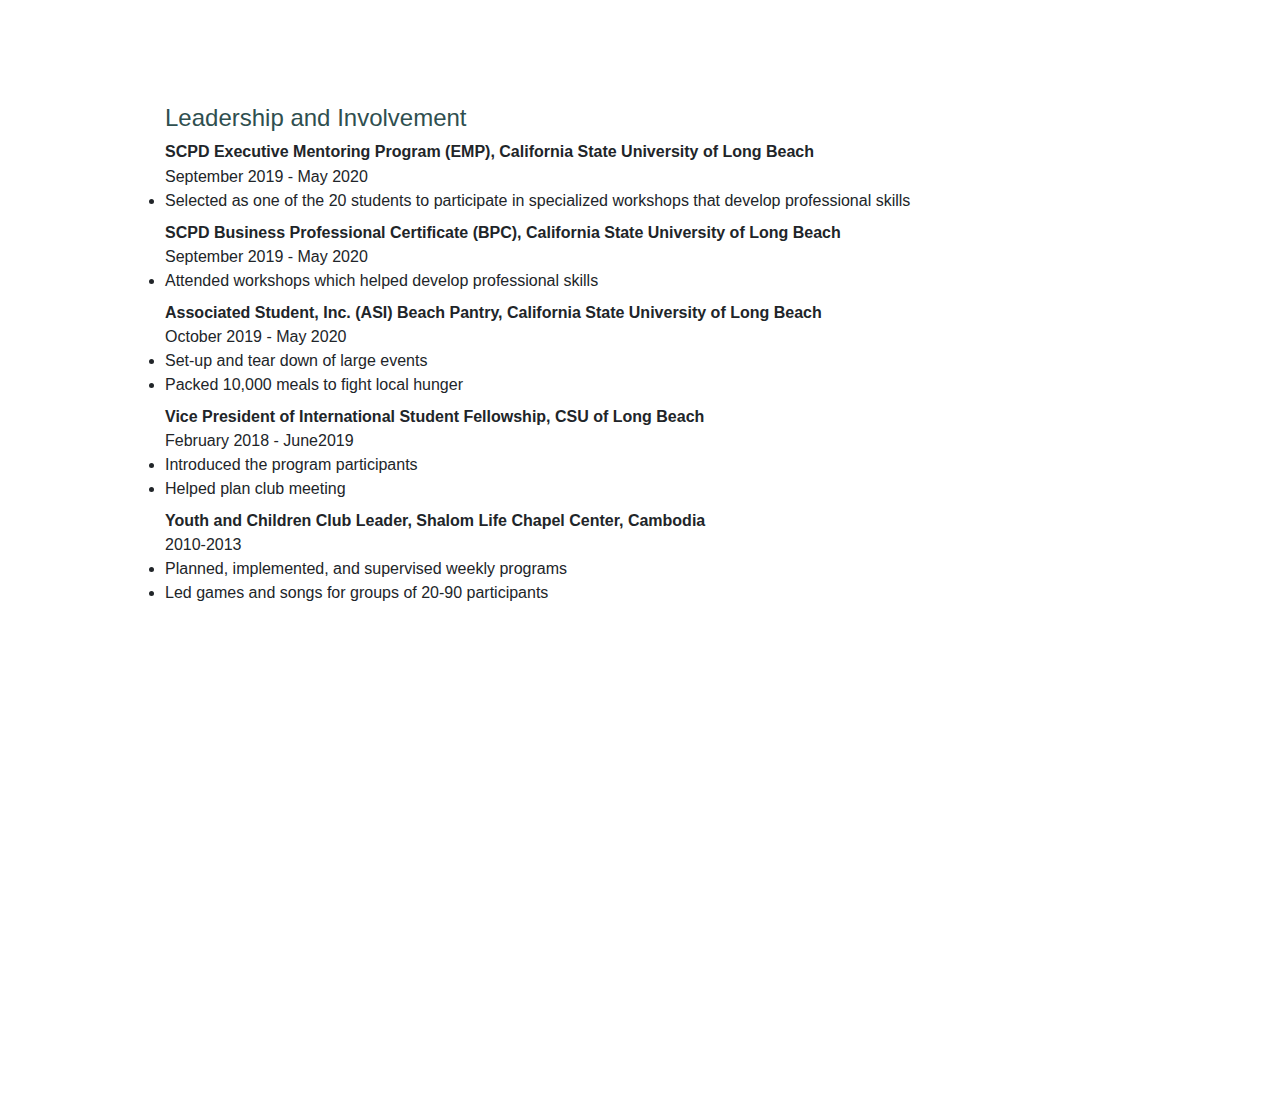
==== commit da74245b: "Update index.html" ====
--- a/index.html
+++ b/index.html
@@ -39,7 +39,7 @@
             <H1>MALENA HUY</H1>
             <div class="contact">
                 <img src="img/60817.png" alt="contact" class="contactPic">
-                <p class="contactLetter"><b>Long Beach, California</b></p>
+                <p class="contactLetter"><b>Lakewood, California</b></p>
             </div>
             <div class="contact">
                 <img src="img/email.png" alt="contact" class="contactPic">
@@ -69,17 +69,15 @@
 
         <p class="smallMargin"><b>Data Integrity Specialist, Airgas, Long Beach, California</b></p>
         <p class="smallMargin">January 2022 - Present</p>
-        <li>Processed internal inbound requests for new accounts via SAP, Google Tickets, and SharePoint requests to ensure the 
-            accuracy and quality of master data</li>
+        <li>Processed internal inbound requests for new accounts via SAP, Google Tickets, and SharePoint requests to ensure the accuracy and quality of master data</li>
         <li>Set a new record for the number of COD accounts set up in one day</li>
-        <li>Updating existing accounts promptly, and verified up-to-date customer information that can quickly and efficiently perform 
-            the tasks required</li>
+        <li>Updating existing accounts promptly, and verified up-to-date customer information that can quickly and efficiently perform the tasks required</li>
         <li>Maintained account pricing such as adjustment, rent code, and exemptions</li>
         <li>Processed price maintenance requests for customer accounts on time</li>
         <li>Analyzed and generated Excel data reports, daily, weekly, and monthly, from SAP and SharePoint</li>
         <li>Assisted in updating around 28,500 accounts in three fileds</li>
+        <li>Assisted with new accounts acquisition by removing miscellaneous data and standardizing the data as the company’s guide line</li>
         <li>Developed an Excel Spreadsheet to audit the Onboarding Forms for all new Net-30 accounts decreased 97% of error</li>
-        <li>Assisted with new accounts acquisition by removing miscellaneous data and standardizing the data as the company’s guide line</li>
         <li class="smallMargin2">Analyzed and generated Excel data reports, daily, weekly, and monthly, from SAP and SharePoint</li>
         
         <p class="smallMargin"><b>Data Entry/ ECommerce Specialist, SH Trading LLC, Los Angeles, California</b></p>
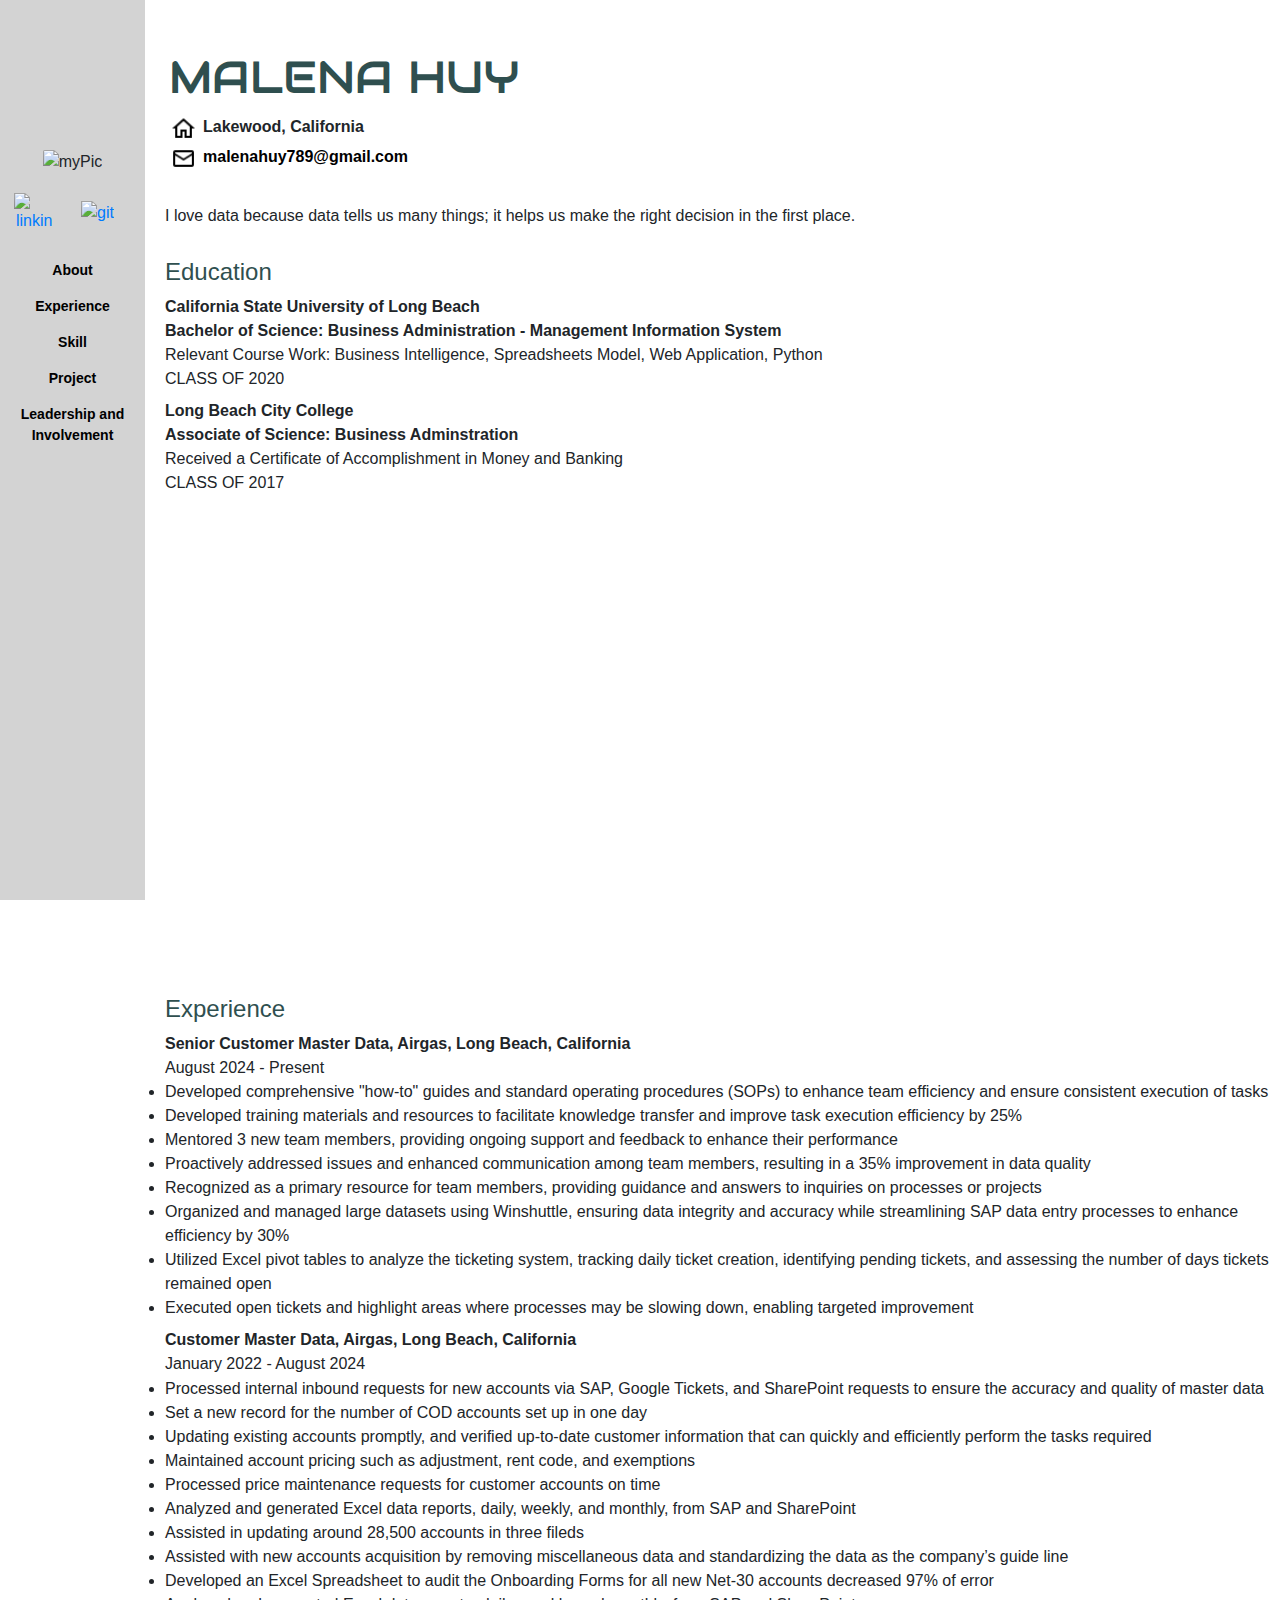
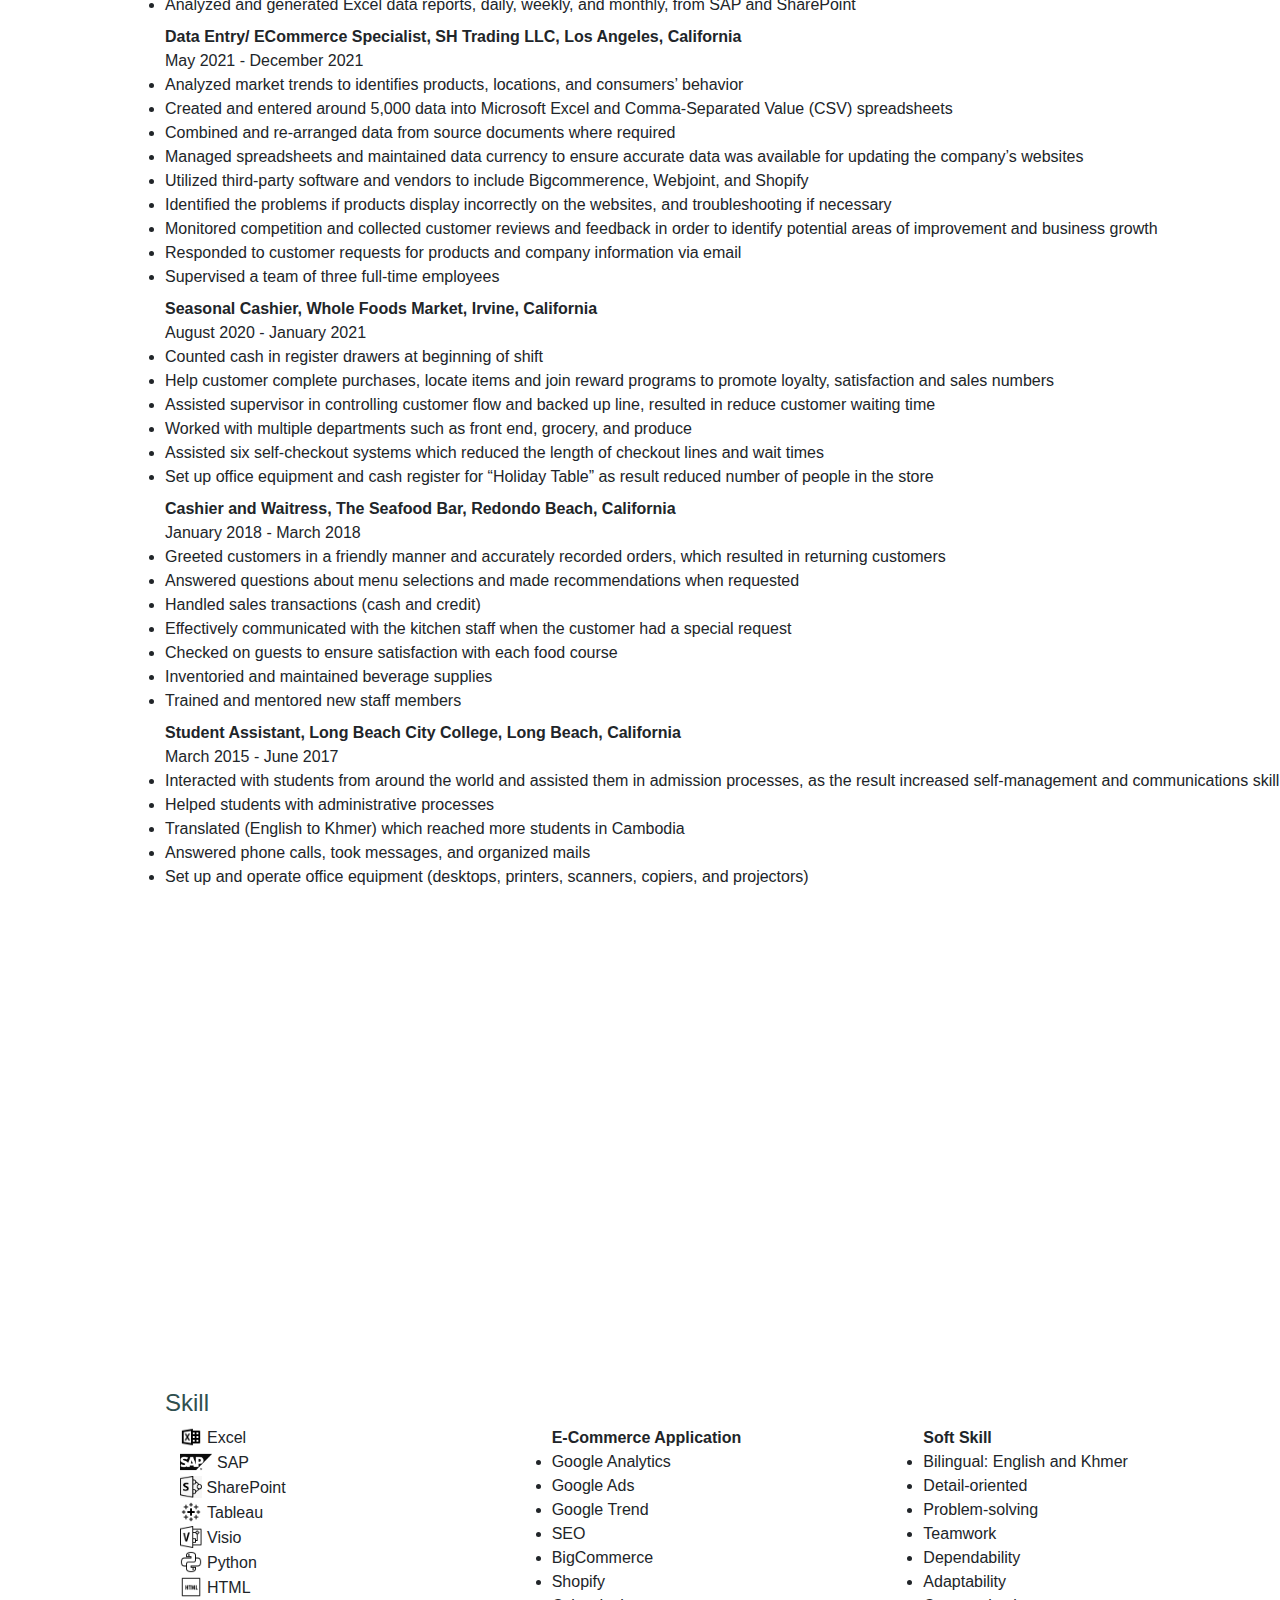
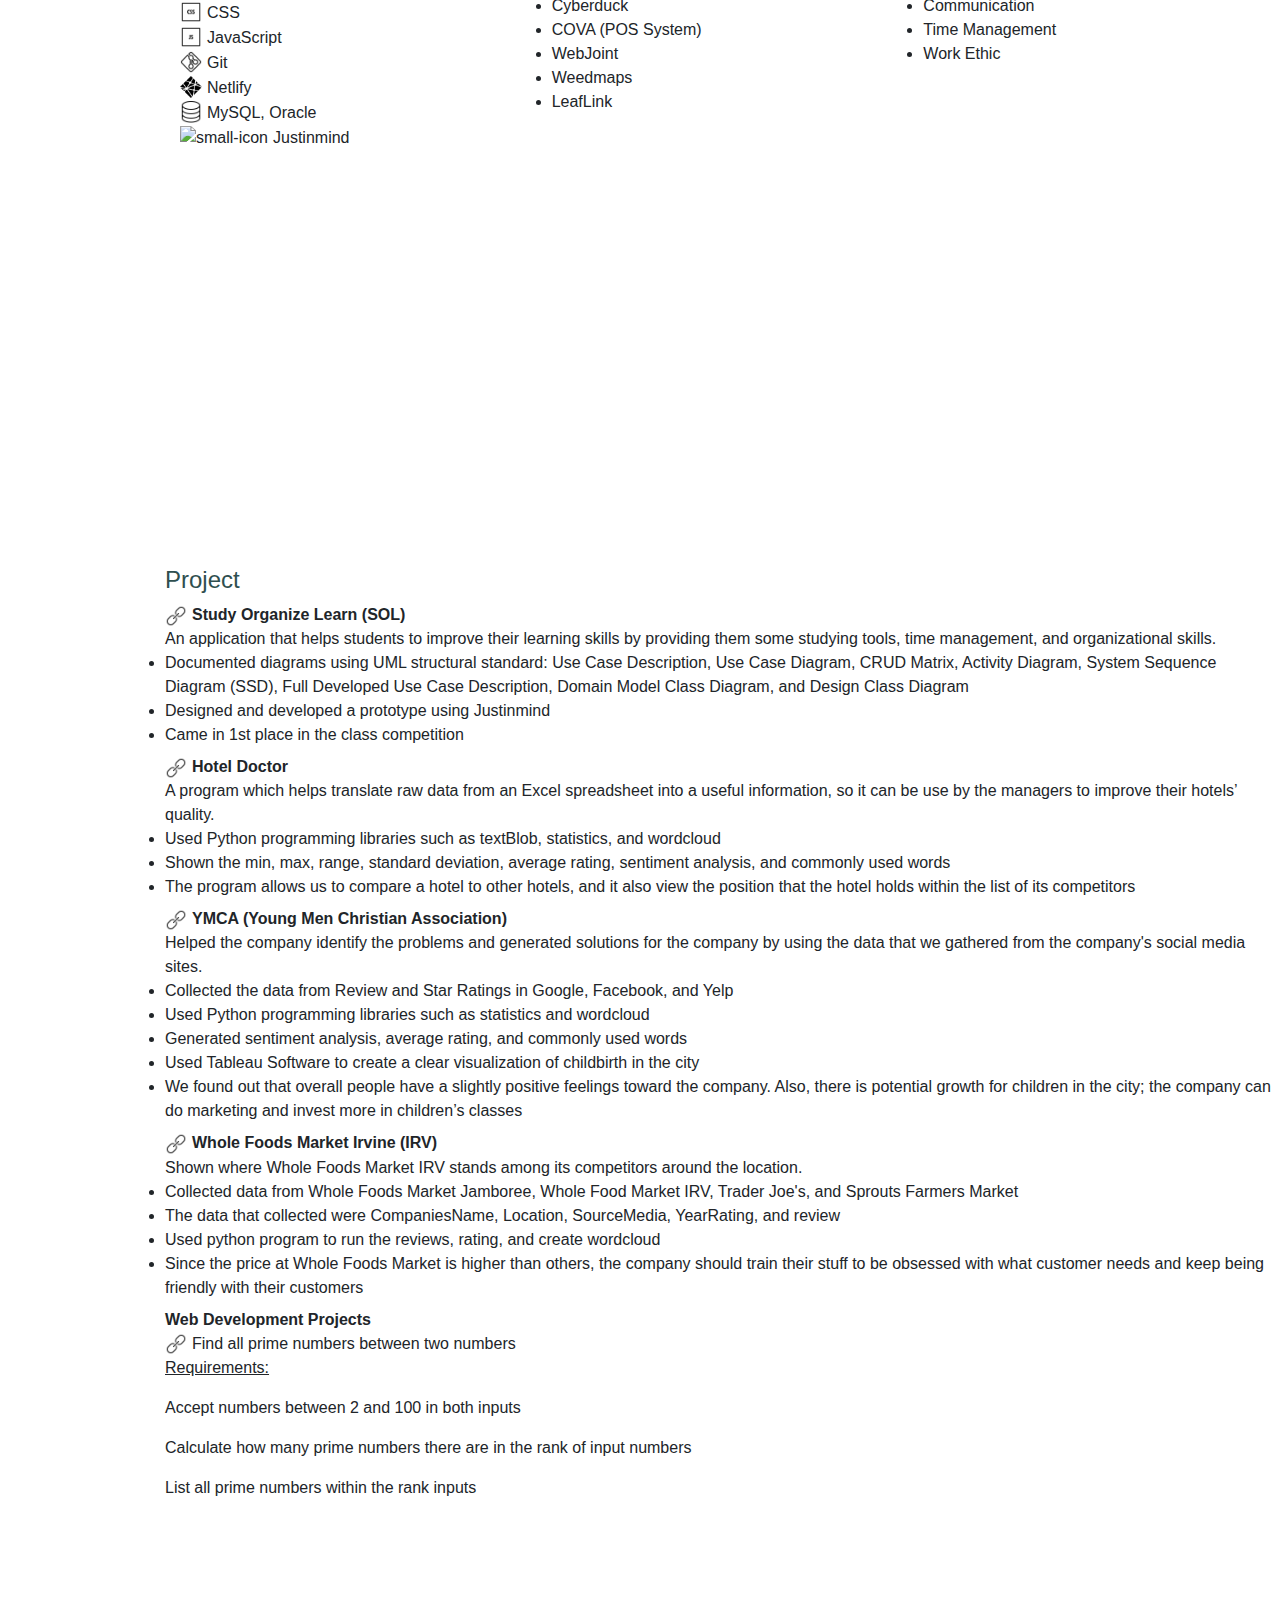
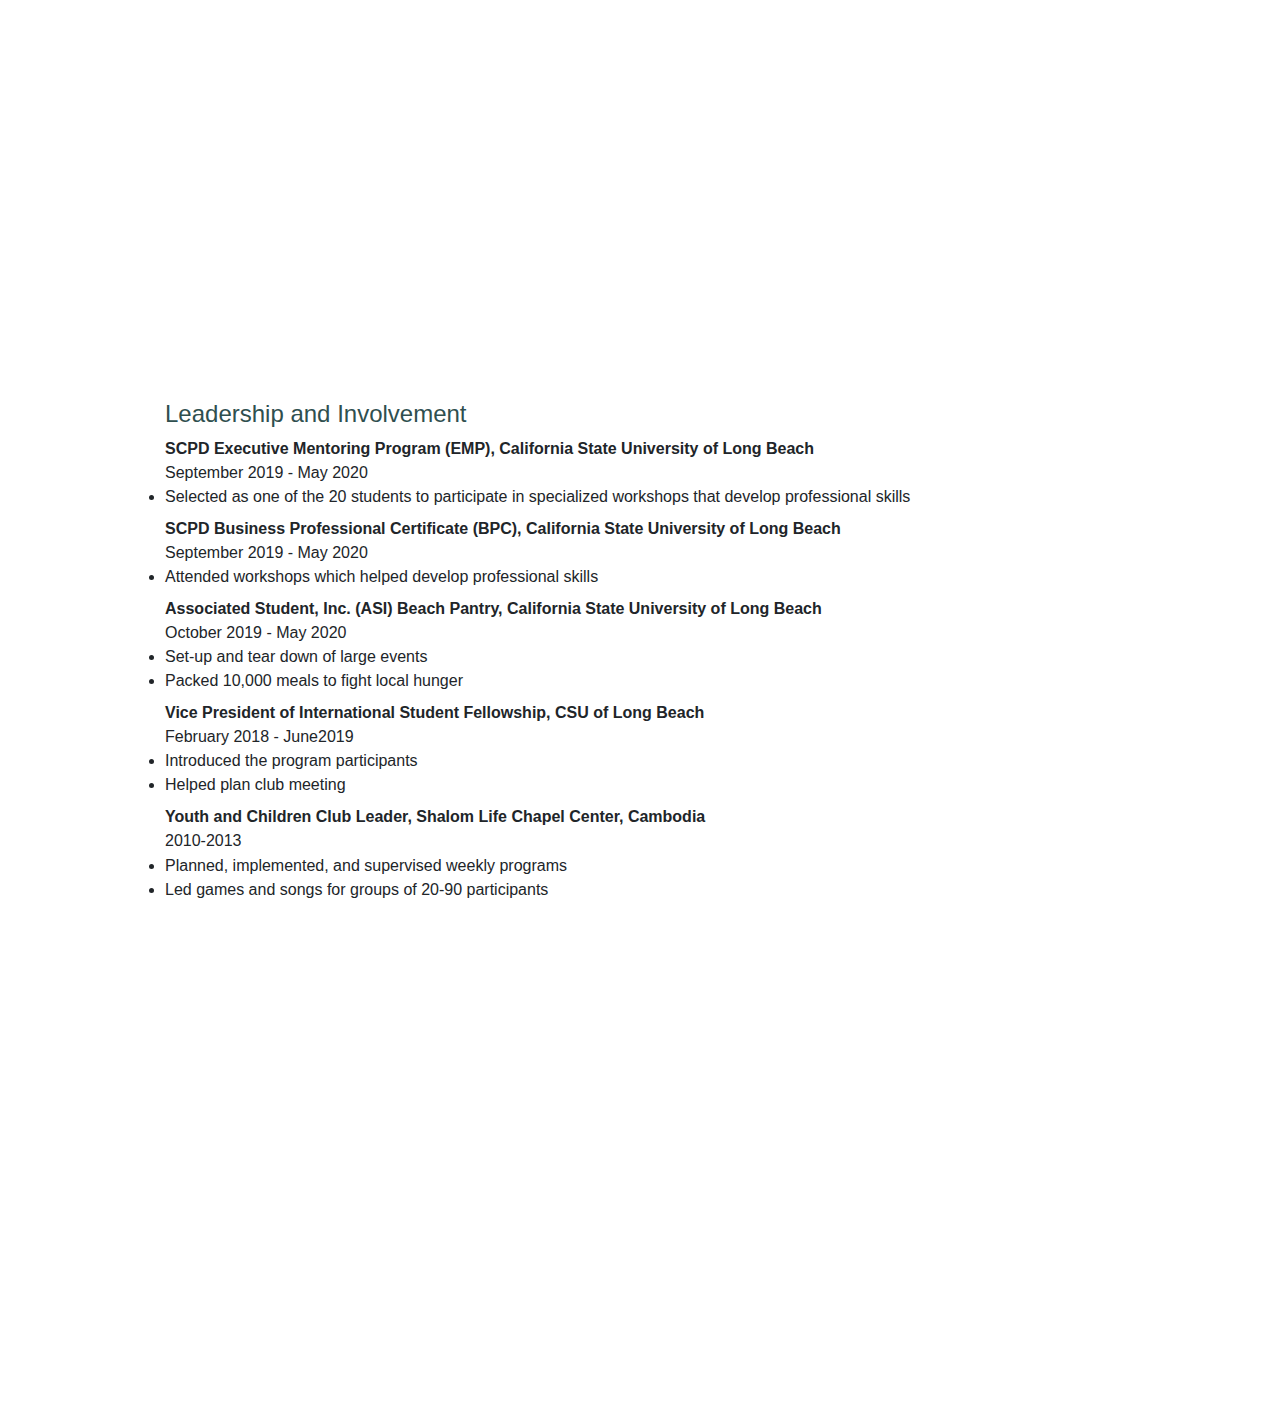
==== commit b3eba0c2: "Update index.html" ====
--- a/index.html
+++ b/index.html
@@ -67,8 +67,19 @@
     <div id="experience">
         <h4>Experience</h4>
 
-        <p class="smallMargin"><b>Data Integrity Specialist, Airgas, Long Beach, California</b></p>
-        <p class="smallMargin">January 2022 - Present</p>
+        <p class="smallMargin"><b>Senior Customer Master Data, Airgas, Long Beach, California</b></p>
+        <p class="smallMargin">August 2024 - Present</p>
+        <li>Developed comprehensive "how-to" guides and standard operating procedures (SOPs) to enhance team efficiency and ensure consistent execution of tasks</li>
+        <li>Developed training materials and resources to facilitate knowledge transfer and improve task execution efficiency by 25%</li>
+        <li>Mentored 3 new team members, providing ongoing support and feedback to enhance their performance</li>
+        <li>Proactively addressed issues and enhanced communication among team members, resulting in a 35% improvement in data quality</li>
+        <li>Recognized as a primary resource for team members, providing guidance and answers to inquiries on processes or projects</li>
+        <li>Organized and managed large datasets using Winshuttle, ensuring data integrity and accuracy while streamlining SAP data entry processes to enhance efficiency by 30%</li>
+        <li>Utilized Excel pivot tables to analyze the ticketing system, tracking daily ticket creation, identifying pending tickets, and assessing the number of days tickets remained open</li>
+        <li class="smallMargin2">Executed open tickets and highlight areas where processes may be slowing down, enabling targeted improvement</li>
+        
+        <p class="smallMargin"><b>Customer Master Data, Airgas, Long Beach, California</b></p>
+        <p class="smallMargin">January 2022 - August 2024</p>
         <li>Processed internal inbound requests for new accounts via SAP, Google Tickets, and SharePoint requests to ensure the accuracy and quality of master data</li>
         <li>Set a new record for the number of COD accounts set up in one day</li>
         <li>Updating existing accounts promptly, and verified up-to-date customer information that can quickly and efficiently perform the tasks required</li>
